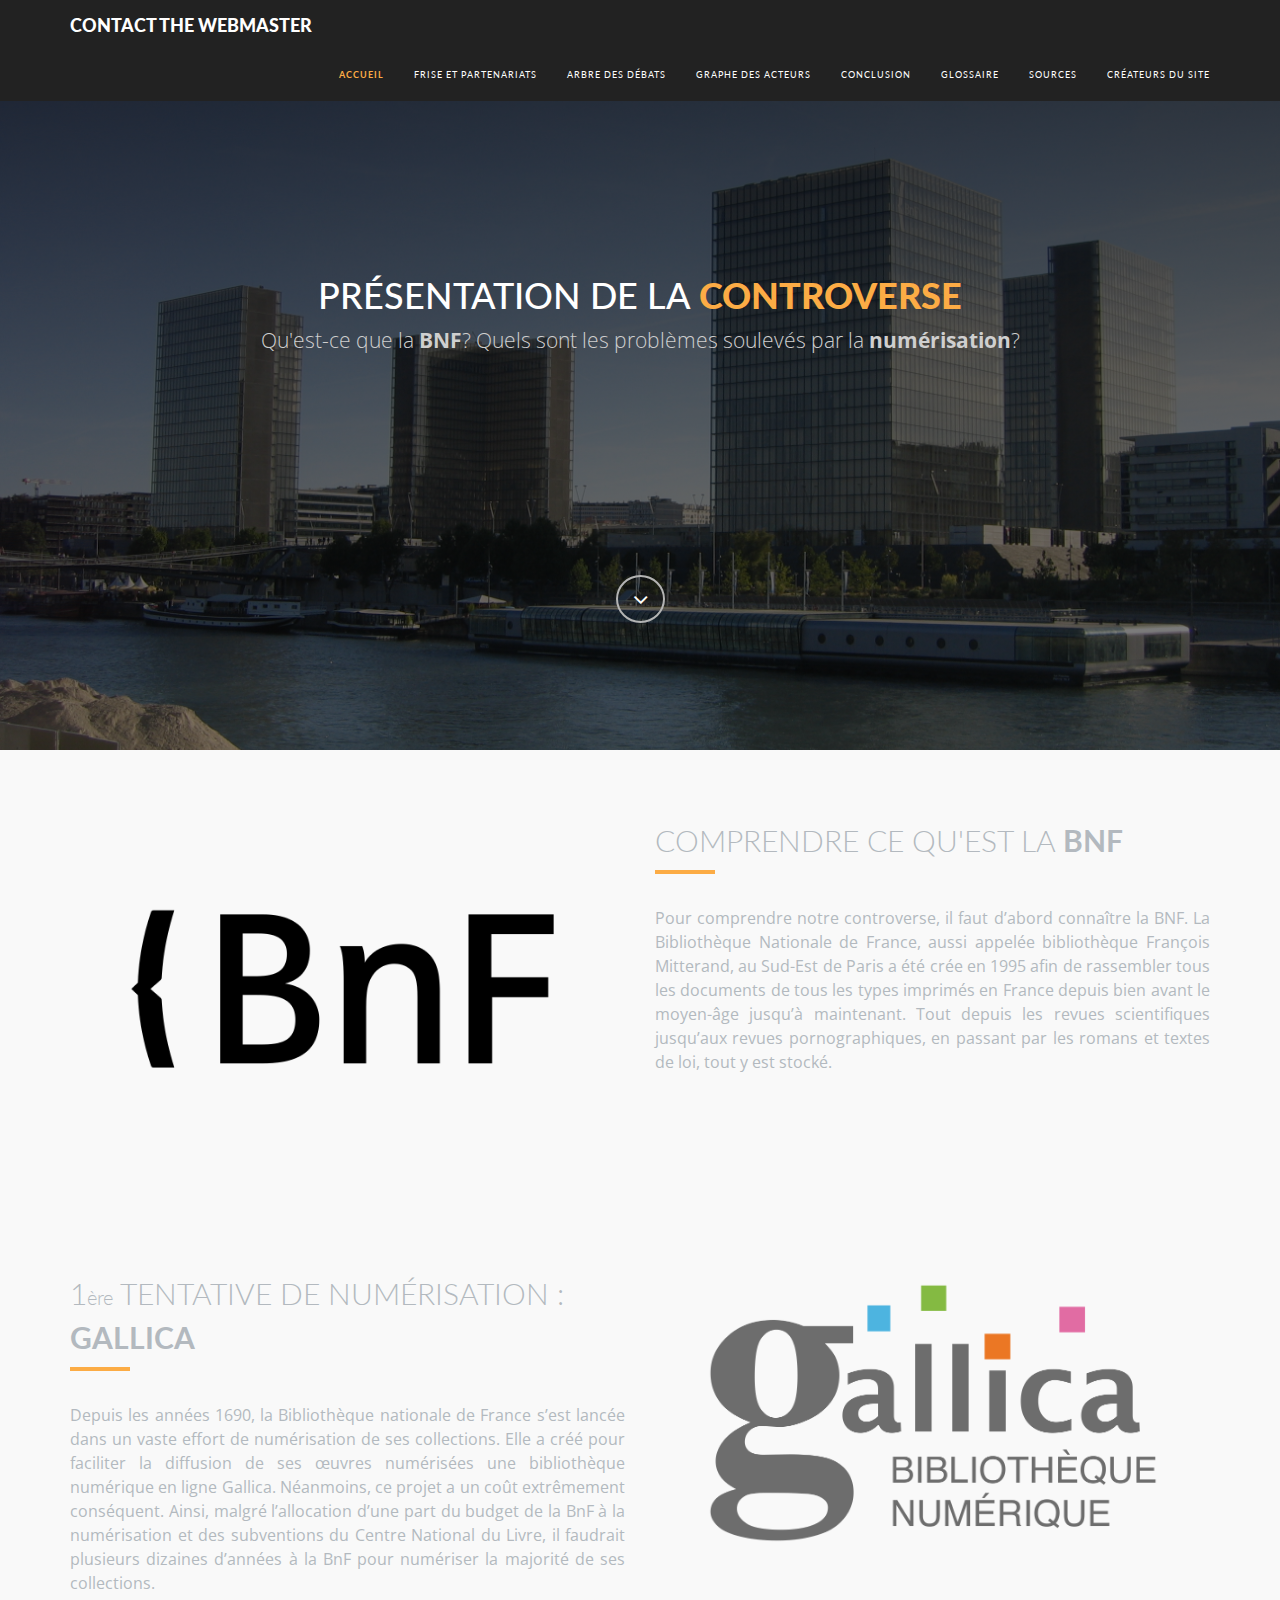
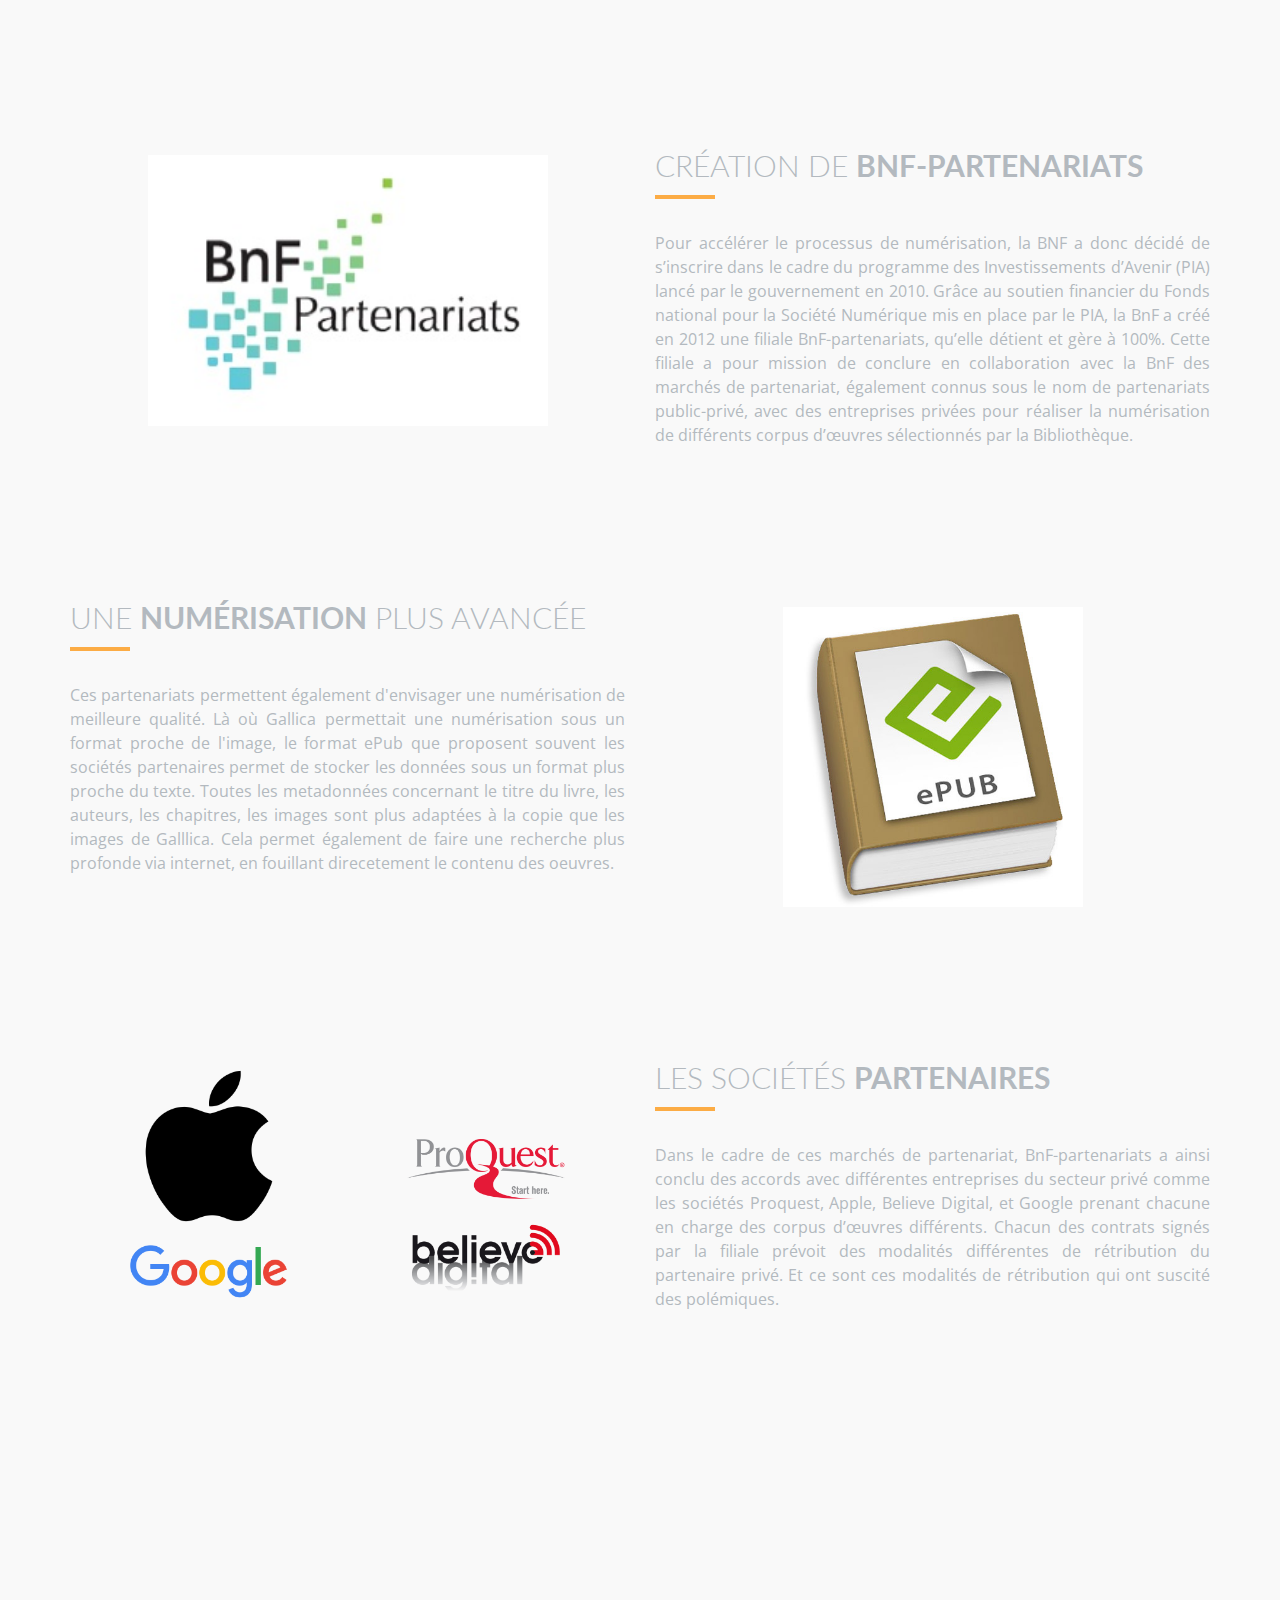
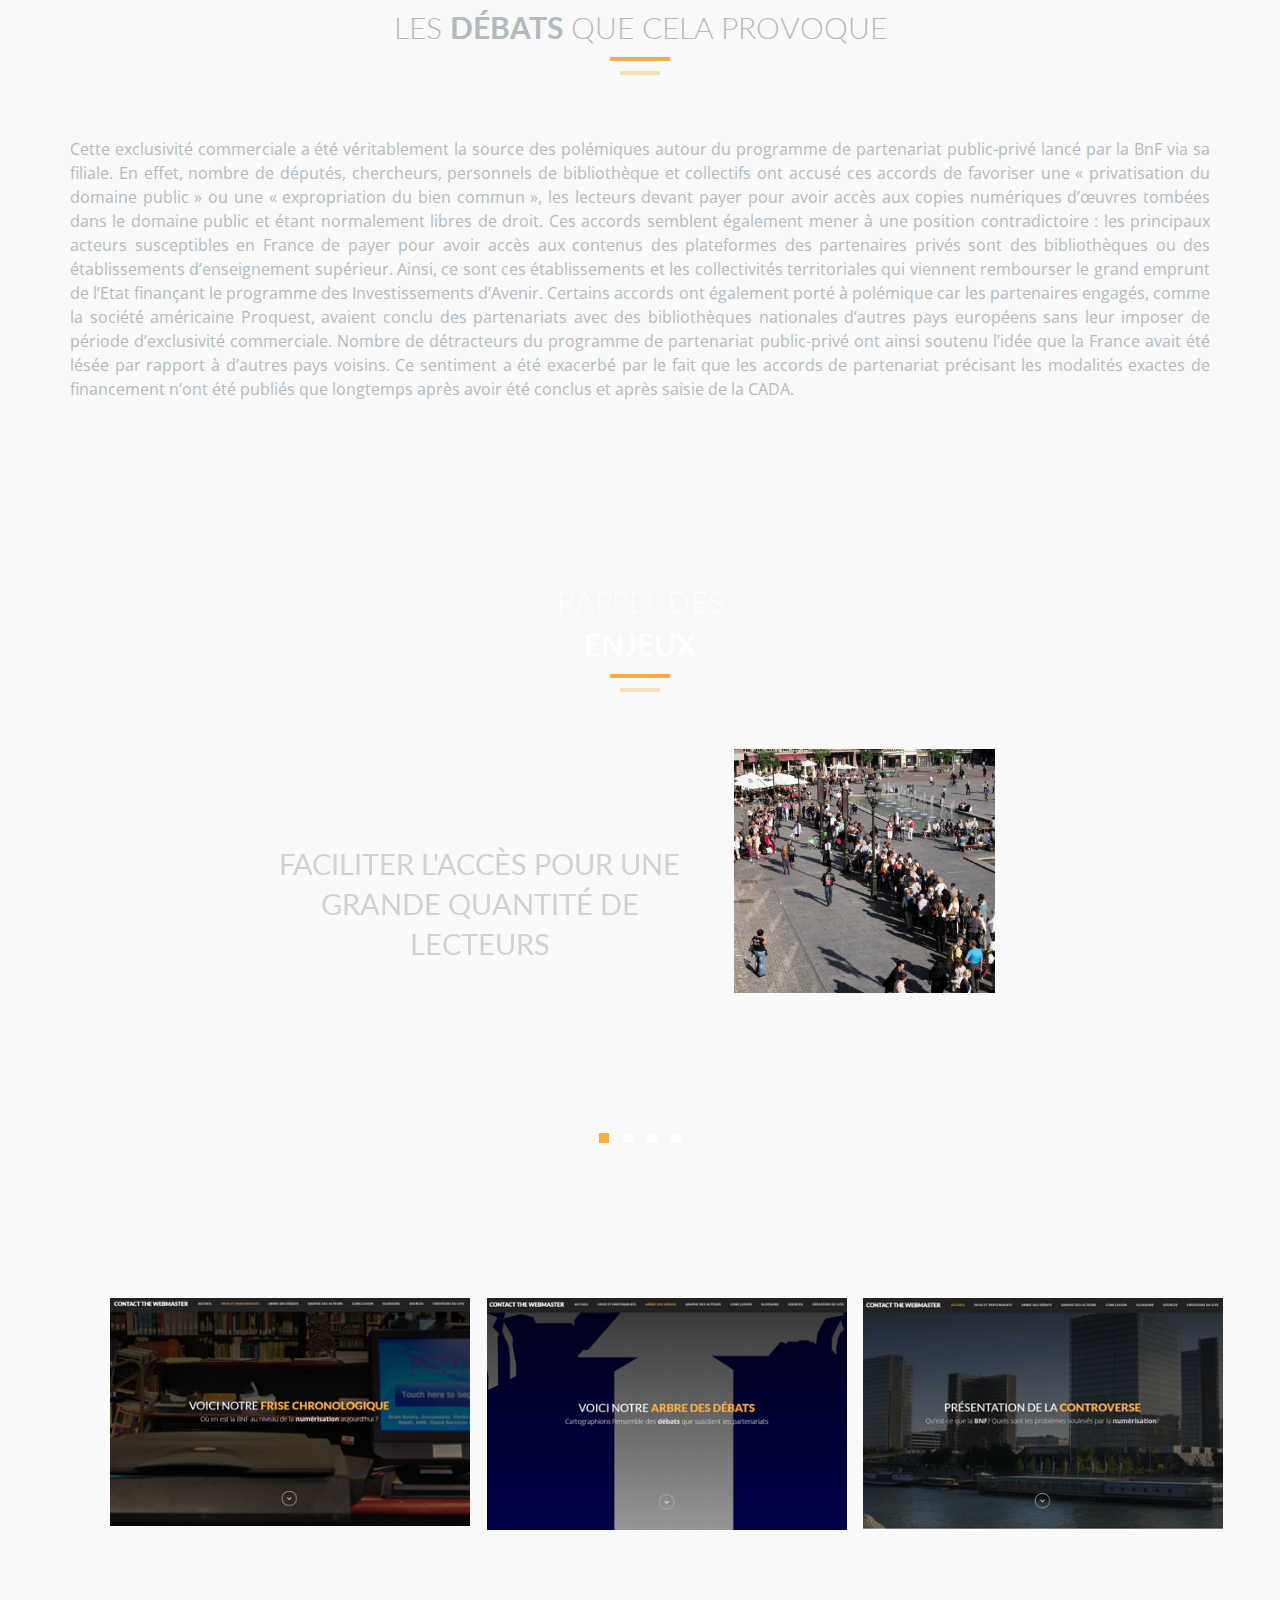
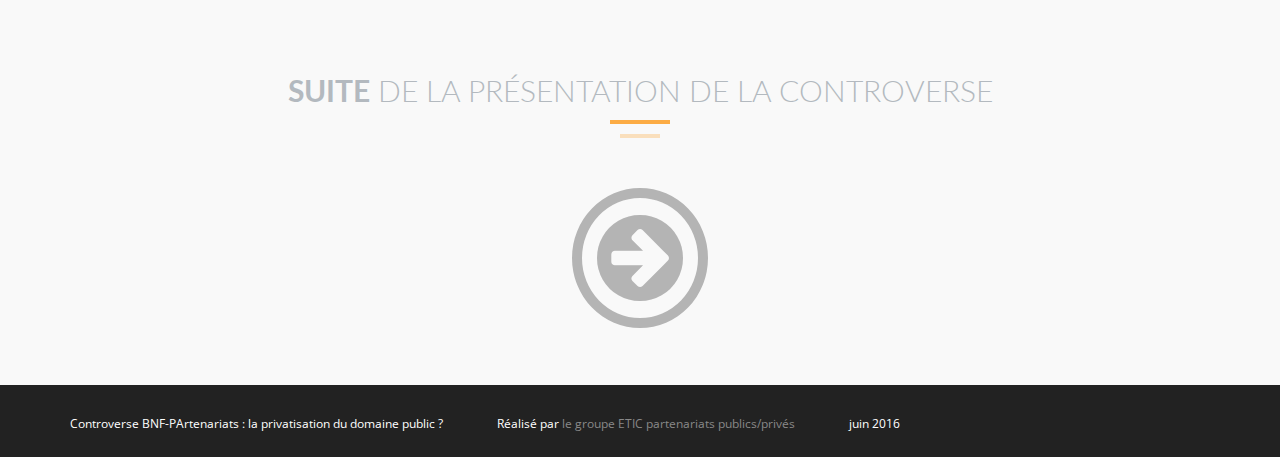
==== index.html @ a188ea19 "accueil -> index (liens pas à jours)" ====
<DOCTYPE html>
    <html lang="fr">

        <head title="Acceuil">
            <meta charset="utf-8">
            <title>Acceuil PPP BNF</title>
            <meta http-equiv="X-UA-Compatible" content="IE=edge">
            <meta name="viewport" content="width=device-width, initial-scale=1">
            <meta name="description" content="Page d'acceuil">
            <meta name="author" content="Benjamin LAZARD">

            <!-- Bootstrap core CSS -->
            <link href="bootstrap-3.3.6/dist/css/bootstrap.css" rel="stylesheet" type="text/css">
            <link rel="stylesheet" type="text/css" href="fonts/font-awesome/css/font-awesome.css">

            <!-- Slider
            ================================================== -->
            <link href="CSS_Files/owl.carousel.css" rel="stylesheet" media="screen">
            <link href="CSS_Files/owl.theme.css" rel="stylesheet" media="screen">

            <!-- IE10 viewport hack for Surface/desktop Windows 8 bug -->
            <link href="../../assets/css/ie10-viewport-bug-workaround.css" type="text/css" rel="stylesheet">

            <!-- Stylesheet
            ================================================== -->
            <link rel="stylesheet" type="text/css" href="CSS_Files/styles.css" title="Style_global" charset="utf-8">
            <link rel="stylesheet" type="text/css" href="CSS_Files/style2.css">
            <link rel="stylesheet" type="text/css" href="CSS_Files/responsive.css">

            <!-- Choix final de navigation en bas de la page
            ================================================== -->
            <link rel="stylesheet" type="text/css" href="CSS_Files/default.css" />
            <link rel="stylesheet" type="text/css" href="CSS_Files/component.css" />

            <link href='http://fonts.googleapis.com/css?family=Lato:100,300,400,700,900,100italic,300italic,400italic,700italic,900italic' rel='stylesheet' type='text/css'>
            <link href='http://fonts.googleapis.com/css?family=Open+Sans:300italic,400italic,600italic,700italic,800italic,700,300,600,800,400' rel='stylesheet' type='text/css'>
            <link rel="icon" href="favicon2.ico" type="image/x-icon">
            <script type="text/javascript" src="js/modernizr.custom.js"></script>
        </head>


        <body>
            <!-- Navigation Menu
            ==========================================-->
            <nav id="tf-menu" class="navbar navbar-default navbar-fixed-top">
              <div class="container">
                <!-- Brand and toggle get grouped for better mobile display -->
                <div class="navbar-header">
                  <button type="button" class="navbar-toggle collapsed" data-toggle="collapse" data-target="#bs-example-navbar-collapse-1">
                    <span class="sr-only">Toggle navigation</span>
                    <span class="icon-bar"></span>
                    <span class="icon-bar"></span>
                    <span class="icon-bar"></span>
                  </button>
                  <a class="navbar-brand" href="mailto:benjamin.lazard@telecom-paristech.fr?subject= Site Web BNF&body=C'est vraiment chouette ! Bravo !">
                      Contact the Webmaster
                  </a>
                </div>
                <!-- Collect the nav links, forms, and other content for toggling -->
                <div class="collapse navbar-collapse" id="bs-example-navbar-collapse-1">
                  <ul class="nav navbar-nav navbar-right">
                    <li><a href="#tf-acceuil" class="page-scroll">Accueil</a></li>
                    <li><a href="partenariats.html" class="page-scroll">Frise et Partenariats</a></li>
                    <li><a href="debats.html" class="page-scroll">Arbre des débats</a></li>
                    <li><a href="acteurs.html" class="page-scroll">Graphe des acteurs</a></li>
                    <li><a href="conclusion.html" class="page-scroll">Conclusion</a></li>
                    <li><a href="glossaire.html" class="page-scroll">Glossaire</a></li>
                    <li><a href="sources.html" class="page-scroll">Sources</a></li>
                    <li><a href="createurs.html" class="page-scroll">Créateurs du site</a></li>
                  </ul>
                </div><!-- /.navbar-collapse -->
              </div><!-- /.container-fluid -->
            </nav>

            <div id="tf-acceuil" class="text-center">
                <div class="overlay">
                    <div class="content">
                        <h1>Présentation de la <strong><span class="color">Controverse</span></strong></h1>
                        <p class="lead">Qu'est-ce que la <strong>BNF</strong>?   Quels sont les problèmes soulevés par la <strong>numérisation</strong>?</p>
                        <a href="#tf-about" class="fa fa-angle-down page-scroll"></a>
                    </div>
                </div>
            </div>

            <div id="tf-about">
                <div class="container">
                    <div class="row">
                        <div class="col-md-6">
                            <a href="http://www.bnf.fr/fr/acc/x.accueil.html"><img src="img/logoBNF.png" class="img-responsive" id="logoBNF"></a>
                        </div>
                        <div class="col-md-6">
                            <div class="about-text">
                                <div class="section-title">
                                    <h2>Comprendre ce qu'est la <strong>BNF</strong></h2>
                                    <hr>
                                    <div class="clearfix"></div>
                                </div>
                                <p class="intro">Pour comprendre notre controverse, il faut d’abord connaître la BNF. La Bibliothèque Nationale de France,
                                aussi appelée bibliothèque François Mitterand, au Sud-Est de Paris  a été crée en 1995 afin de rassembler
                                tous les documents de tous les types imprimés en France depuis bien avant le moyen-âge jusqu’à maintenant.
                                Tout depuis les revues scientifiques jusqu’aux revues pornographiques, en passant par les romans et textes
                                de loi, tout y est stocké.</p>
                            </div>
                        </div>
                    </div>
                </div>
            </div>

            <div id="tf-about">
                <div class="container">
                    <div class="row">
                        <div class="col-md-6">
                            <div class="about-text">
                                <div class="section-title">
                                    <h2>1<span id="sub1">ère</span> tentative de numérisation : <br><br> <strong>Gallica</strong></h2>
                                    <hr>
                                    <div class="clearfix"></div>
                                </div>
                                <p class="intro">Depuis les années 1690, la Bibliothèque nationale de France s’est lancée dans un vaste effort de numérisation de ses collections.
                                    Elle a créé pour faciliter la diffusion de ses œuvres numérisées une bibliothèque numérique en ligne Gallica. Néanmoins, ce
                                    projet a un coût extrêmement conséquent. Ainsi, malgré l’allocation d’une part du budget
                                    de la BnF à la numérisation et des subventions du Centre National du Livre, il faudrait
                                    plusieurs dizaines d’années à la BnF pour numériser la majorité de ses collections.</p>
                            </div>
                        </div>
                        <div class="col-md-6">
                            <a href="http://gallica.bnf.fr/"><img src="img/Gallica.png" class="img-responsive" id="Gallicaimg"></a>
                        </div>
                    </div>
                </div>
            </div>

            <div id="tf-about">
                <div class="container">
                    <div class="row">
                        <div class="col-md-6">
                            <a href="http://www.bnf.fr/fr/acces_dedies/bnf_partenariats/s.bnf_partenariats_qui.html?first_Art=non"><img src="img/BNF-P.jpg" class="img-responsive" id="BNFPimg"></a>
                        </div>
                        <div class="col-md-6">
                            <div class="about-text">
                                <div class="section-title">
                                    <h2>Création de <strong>BNF-Partenariats</strong></h2>
                                    <hr>
                                    <div class="clearfix"></div>
                                </div>
                                <p class="intro"> Pour accélérer le processus de numérisation, la BNF a donc décidé de s’inscrire dans le cadre du
                                programme des Investissements d’Avenir (PIA) lancé par le gouvernement en 2010. Grâce au soutien financier du
                                Fonds national pour la Société Numérique mis en place par le PIA, la BnF a créé en 2012 une filiale BnF-partenariats,
                                qu’elle détient et gère à 100%. Cette filiale a pour mission de conclure en collaboration avec la BnF des
                                marchés de partenariat, également connus sous le nom de partenariats public-privé, avec des entreprises privées
                                pour réaliser la numérisation de différents corpus d’œuvres sélectionnés par la Bibliothèque.
                                </p>
                            </div>
                        </div>
                    </div>
                </div>
            </div>

            <div id="tf-about">
                <div class="container">
                    <div class="row">
                        <div class="col-md-6">
                            <div class="about-text">
                                <div class="section-title">
                                    <h2>Une <strong>numérisation</strong> plus avancée</h2>
                                    <hr>
                                    <div class="clearfix"></div>
                                </div>
                                <p class="intro">Ces partenariats permettent également d'envisager une numérisation de meilleure
                                qualité. Là où Gallica permettait une numérisation sous un format proche de l'image, le format ePub
                                que proposent souvent les sociétés partenaires permet de stocker les données sous un format plus proche du
                                texte. Toutes les metadonnées concernant le titre du livre, les auteurs, les chapitres, les images
                                sont plus adaptées à la copie que les images de Galllica. Cela permet également de faire une recherche
                                plus profonde via internet, en fouillant direcetement le contenu des oeuvres.</p>
                            </div>
                        </div>
                        <div class="col-md-6">
                            <a href="https://fr.wikipedia.org/wiki/EPUB_(format)"><img src="img/epub.jpg" class="img-responsive" id="epubimg"></a>
                        </div>
                    </div>
                </div>
            </div>

            <div id="tf-about">
                <div class="container">
                    <div class="row">
                        <div class="col-md-6 container">
                            <div class="row partenaires">
                                <div class="col-md-6 service centerblock">
                                    <img src="img/apple.png" alt="Apple" class="fitin" />
                                    <img src="img/google.png" alt="Google" class="fitin"/>
                                </div>
                                <div class="col-md-6 service centerblock">
                                    <img src="img/proquest.png" alt="Google" class="fitin"/>
                                    <img src="img/believe-digital.png" alt="Google" class="fitin"/>
                                </div>
                            </div>
                        </div>
                        <div class="col-md-6">
                            <div class="about-text">
                                <div class="section-title">
                                    <h2>Les sociétés <strong>partenaires</strong></h2>
                                    <hr>
                                    <div class="clearfix"></div>
                                </div>
                                <p class="intro"> Dans le cadre de ces marchés de partenariat, BnF-partenariats a ainsi conclu des
                                accords avec différentes entreprises du secteur privé comme les sociétés Proquest, Apple, Believe Digital, et Google
                                prenant chacune en charge des corpus d’œuvres différents. Chacun des contrats signés par
                                la filiale prévoit des modalités différentes de rétribution du partenaire privé. Et ce sont ces
                                modalités de rétribution qui ont suscité des polémiques.
                                </p>
                            </div>
                        </div>
                    </div>
                </div>
            </div>

            <div id="tf-services" class="text-center">
                <div class="container">
                                <div class="section-title center">
                                    <h2> Les <strong>débats</strong> que cela provoque</h2>
                                    <div class="line">
                                        <hr>
                                    </div>
                                    <div class="clearfix"></div>
                                </div>
                                <p class="intro">Cette exclusivité commerciale a été véritablement la source des polémiques autour
                                du programme de partenariat public-privé lancé par la BnF via sa filiale. En effet, nombre de
                                députés, chercheurs, personnels de bibliothèque et collectifs ont accusé ces accords de
                                favoriser une « privatisation du domaine public » ou une « expropriation du bien commun »,
                                les lecteurs devant payer pour avoir accès aux copies numériques d’œuvres tombées dans le
                                domaine public et étant normalement libres de droit. Ces accords semblent également
                                mener à une position contradictoire : les principaux acteurs susceptibles en France de payer
                                pour avoir accès aux contenus des plateformes des partenaires privés sont des bibliothèques
                                ou des établissements d’enseignement supérieur. Ainsi, ce sont ces établissements et les
                                collectivités territoriales qui viennent rembourser le grand emprunt de l’Etat finançant le
                                programme des Investissements d’Avenir. Certains accords ont également porté à
                                polémique car les partenaires engagés, comme la société américaine Proquest, avaient
                                conclu des partenariats avec des bibliothèques nationales d’autres pays européens sans leur
                                imposer de période d’exclusivité commerciale. Nombre de détracteurs du programme de
                                partenariat public-privé ont ainsi soutenu l’idée que la France avait été lésée par rapport à
                                d’autres pays voisins. Ce sentiment a été exacerbé par le fait que les accords de partenariat
                                précisant les modalités exactes de financement n’ont été publiés que longtemps après avoir
                                été conclus et après saisie de la CADA.</p>
                </div>
            </div>


            <!-- Enjeux
            ==========================================-->
            <div id="tf-testimonials" class="text-center">
                <div class="overlay">
                    <div class="container">
                        <div class="section-title center">
                            <h2>Rappel des  </h2>
                            <br>
                            <h2> <strong>enjeux</strong> </h2>
                            <div class="line">
                                <hr>
                            </div>
                        </div>
                        <div class="row">
                            <div class="col-md-8 col-md-offset-2">
                                <div id="testimonial" class="owl-carousel owl-theme">
                                    <div class="item">
                                        <div class="row">
                                            <div class="col-lg-7 centerblock"><h5>Faciliter l'accès pour une grande quantité de lecteurs</h5></div>
                                            <div class="col-lg-5 centerblock"><img src="img/filedattente.jpg" alt="image manquante : file d'attente"/></div>
                                        </div>
                                    </div>
                                    <div class="item">
                                        <div class="row">
                                            <div class="col-lg-7 centerblock"><h5>Faciliter la recherche dans le corpus de la bibliothèque</h5></div>
                                            <div class="col-lg-5 centerblock"><img src="img/recherche.jpg" alt="image manquante : recherche"/></div>
                                        </div>
                                    </div>
                                    <div class="item">
                                        <div class="row">
                                            <div class="col-lg-7 centerblock"><h5>Faciliter la reproduction</h5></div>
                                            <div class="col-lg-5 centerblock"><img src="img/reproduction.jpg" alt="image manquante : reproduction"/></div>
                                        </div>
                                    </div>
                                    <div class="item">
                                        <div class="row">
                                            <div class="col-lg-7 centerblock"><h5>Diminuer le coût de la numérisation</h5></div>
                                            <div class="col-lg-5 centerblock">
                                                <div class="row">
                                                    <div class="col-lg-12 cout"><span class="fa fa-book" style="font-size:100px;"></span><span class="fa fa-print" style="font-size:100px;"></span></div>
                                                    <div class="col-lg-12 cout"><p style="font-size:100px;">=</p></div>
                                                    <div class="col-lg-12 cout"><span class="fa fa-euro" style="font-size:80px;"></span><span class="fa fa-euro" style="font-size:80px;"></span><span class="fa fa-euro" style="font-size:80px;"></span></div>
                                                </div>
                                            </div>
                                        </div>
                                    </div>
                                </div>
                            </div>
                        </div>
                    </div>
                </div>
            </div>

            <div class="container demo-3">
			<ul class="grid cs-style-6">
                <div class="row">
                    <div class="col-lg-4 col-md-4">
                        <li>
                            <figure>
                                <img src="img/frise2.png" alt="img03">
                                <figcaption>
                                    <h3>Frise chronologique</h3>
                                    <span class="salut">Remettons de l'ordre dans nos idées</span>
                                    <a href="partenariats.html">j'y vais</a>
                                </figcaption>
                            </figure>
                        </li>
                    </div>
                    <div class="col-lg-4 col-md-4">
                        <li>
                            <figure>
                                <img src="img/debats2.png" alt="img04">
                                <figcaption>
                                    <h3>Arbre des débats</h3>
                                    <span class="salut">Recensons l'ensemble des controverses</span>
                                    <a href="debats.html">j'y vais</a>
                                </figcaption>
                            </figure>
                        </li>
                    </div>
                    <div class="col-lg-4 col-md-4">
                        <li>
                            <figure>
                                <img src="img/accueil2.png" alt="img01">
                                <figcaption>
                                    <h3>Carte des acteurs</h3>
                                    <span class="salut">Distinguons les différents acteurs et leurs relations</span>
                                    <a href="acteurs">j'y vais</a>
                                </figcaption>
                            </figure>
                        </li>
                    </div>

                </div>
			</ul>
		</div>

            <div class="container text-center">
                <div class="section-title center">
                    <h2><strong>Suite</strong> de la présentation de la controverse</h2>
                    <div class="line">
                        <hr>
                    </div>
                    <div class="clearfix"></div>
                </div>
                <a href="partenariats.html" class="fa fa-arrow-circle-right"></a>
            </div>

            <nav id="footer">
                <div class="container">
                    <div class="pull-left fnav">
                        <p>Controverse BNF-PArtenariats : la privatisation du domaine public ?
                            &nbsp;&nbsp;&nbsp;&nbsp;&nbsp;&nbsp;&nbsp;&nbsp;&nbsp;&nbsp;&nbsp;&nbsp;&nbsp;&nbsp;&nbsp;&nbsp; Réalisé par <a href="createurs.html">le groupe ETIC partenariats publics/privés</a>
                            &nbsp;&nbsp;&nbsp;&nbsp;&nbsp;&nbsp;&nbsp;&nbsp;&nbsp;&nbsp;&nbsp;&nbsp;&nbsp;&nbsp;&nbsp;&nbsp; juin 2016</p>
                    </div>
                </div>
            </nav>

            <!-- jQuery (necessary for Bootstrap's JavaScript plugins) -->
            <script src="https://ajax.googleapis.com/ajax/libs/jquery/1.11.1/jquery.min.js"></script>
            <script type="text/javascript" src="js/jquery.1.11.1.js"></script>
            <!-- Include all compiled plugins (below), or include individual files as needed -->
            <script type="text/javascript" src="js/bootstrap.js"></script>
            <script type="text/javascript" src="js/SmoothScroll.js"></script>
            <script type="text/javascript" src="js/jquery.isotope.js"></script>

            <script src="js/owl.carousel.js"></script>

            <!-- Javascripts
            ================================================== -->
            <script type="text/javascript" src="js/main.js"></script>
            <script src="js/toucheffects.js"></script>
        </body>

    </html>
---- CSS_Files/styles.css ----
.GrosTitre{
    /*color: #eeeeee;*/
    color: #5E4B00;
    font-family: "Verdana",cursive;
    font-size: 40;
}

#Themes{
    list-style-type: none;
    background: green;
}

#Themes li{
    display:block;
    float: left;
    padding-left: 30px;
    border-color:#DCDCDC #696969 #696969 #DCDCDC;
}

/*Au survol de la souris*/
#Themes li:hover {
    background-color:#D3D3D3;
    border-color:#696969 #DCDCDC #DCDCDC #696969;
 }


h1{
    color: #ffffff;
}

body {
  padding-bottom: 40px;
  color: #5a5a5a;
}


/* CUSTOMIZE THE NAVBAR
-------------------------------------------------- */

/* Special class on .container surrounding .navbar, used for positioning it into place. */
.navbar-wrapper {
  position: absolute;
  top: 0;
  right: 0;
  left: 0;
  z-index: 20;

}

/* Flip around the padding for proper display in narrow viewports */
.navbar-wrapper > .container {
  padding-right: 0;
  padding-left: 0;
}
.navbar-wrapper .navbar {
  padding-right: 15px;
  padding-left: 15px;
}
.navbar-wrapper .navbar .container {
  width: auto;
  background-color: #002987
}

@media (min-width: 768px) {
  /* Navbar positioning foo */
  .navbar-wrapper {
    margin-top: 5px;
  }
  .navbar-wrapper .container {
    padding-right: 15px;
    padding-left: 15px;
  }
  .navbar-wrapper .navbar {
    padding-right: 0;
    padding-left: 0;
  }

  /* The navbar becomes detached from the top, so we round the corners */
  .navbar-wrapper .navbar {
    border-radius: 10px;
  }

  /* Bump up size of carousel content */
  .carousel-caption p {
    margin-bottom: 20px;
    font-size: 21px;
    line-height: 1.4;
  }

  .featurette-heading {
    font-size: 50px;
  }
}

/*Customize the Timeline*/
/*Id timeline pour le titre de la timeline*/
#timeline{
    margin-top: 0px;
    color: #aaaaaa;
}

/*ici c'est la classe timeline qui est référencée*/
.timeline {
    list-style: none;
    padding: 20px 0 20px;
    position: relative;
}
.timeline:before {
    top: 0;
    bottom: 0;
    position: absolute;
    content: " ";
    width: 3px;
    background-color: #eeeeee;
    left: 50%;
    margin-left: -1.5px;
}

    .timeline > li {
        margin-bottom: 20px;
        position: relative;
    }

        .timeline > li:before,
        .timeline > li:after {
            content: " ";
            display: table;
        }

        .timeline > li:after {
            clear: both;
        }

        .timeline > li:before,
        .timeline > li:after {
            content: " ";
            display: table;
        }

        .timeline > li:after {
            clear: both;
        }

        .timeline > li > .timeline-panel {
            width: 46%;
            float: left;
            border: 1px solid #d4d4d4;
            border-radius: 2px;
            padding: 20px;
            position: relative;
            -webkit-box-shadow: 0 1px 6px rgba(0, 0, 0, 0.175);
            box-shadow: 0 1px 6px rgba(0, 0, 0, 0.175);
        }

            .timeline > li > .timeline-panel:before {
                position: absolute;
                top: 26px;
                right: -15px;
                display: inline-block;
                border-top: 15px solid transparent;
                border-left: 15px solid #ccc;
                border-right: 0 solid #ccc;
                border-bottom: 15px solid transparent;
                content: " ";
            }

            .timeline > li > .timeline-panel:after {
                position: absolute;
                top: 27px;
                right: -14px;
                display: inline-block;
                border-top: 14px solid transparent;
                border-left: 14px solid #fff;
                border-right: 0 solid #fff;
                border-bottom: 14px solid transparent;
                content: " ";
            }

        .timeline > li > .timeline-badge {
            color: #fff;
            width: 50px;
            height: 50px;
            line-height: 50px;
            font-size: 1.4em;
            text-align: center;
            position: absolute;
            top: 16px;
            left: 50%;
            margin-left: -25px;
            background-color: #999999;
            z-index: 100;
            border-top-right-radius: 50%;
            border-top-left-radius: 50%;
            border-bottom-right-radius: 50%;
            border-bottom-left-radius: 50%;
        }

.glyphicon2 {
    text-align: center;
    position: relative;
    margin-top: 3px;
    width: 50px;
    font-size: 38px;
}

        .timeline > li.timeline-inverted > .timeline-panel {
            float: right;
        }

            .timeline > li.timeline-inverted > .timeline-panel:before {
                border-left-width: 0;
                border-right-width: 15px;
                left: -15px;
                right: auto;
            }

            .timeline > li.timeline-inverted > .timeline-panel:after {
                border-left-width: 0;
                border-right-width: 14px;
                left: -14px;
                right: auto;
            }

.timeline-badge.primary {
    background-color: #2e6da4 !important;
}

.timeline-badge.success {
    background-color: #3f903f !important;
}

.timeline-badge.warning {
    background-color: #f0ad4e !important;
}

.timeline-badge.danger {
    background-color: #d9534f !important;
}

.timeline-badge.info {
    background-color: #5bc0de !important;
}

.timeline-title {
    margin-top: 0;
    color: inherit;
}

.timeline-body > p,
.timeline-body > ul {
    margin-bottom: 0;
}

    .timeline-body > p + p {
        margin-top: 5px;
    }

@media (max-width: 767px) {
    ul.timeline:before {
        left: 40px;
    }

    ul.timeline > li > .timeline-panel {
        width: calc(100% - 90px);
        width: -moz-calc(100% - 90px);
        width: -webkit-calc(100% - 90px);
    }

    ul.timeline > li > .timeline-badge {
        left: 15px;
        margin-left: 0;
        margin-top: 15px;
        top: 16px;
    }

    ul.timeline > li > .timeline-panel {
        float: right;
    }

        ul.timeline > li > .timeline-panel:before {
            border-left-width: 0;
            border-right-width: 15px;
            left: -15px;
            right: auto;
        }

        ul.timeline > li > .timeline-panel:after {
            border-left-width: 0;
            border-right-width: 14px;
            left: -14px;
            right: auto;
        }
}
---- CSS_Files/style2.css ----
@import url(http://fonts.googleapis.com/css?family=Lato:100,300,400,700,900,100italic,300italic,400italic,700italic,900italic);
@import url(http://fonts.googleapis.com/css?family=Open+Sans:300italic,400italic,600italic,700italic,800italic,700,300,600,800,400);

body, html{
	font-family: 'Lato', sans-serif;
	text-rendering: optimizeLegibility !important;
	-webkit-font-smoothing: antialiased !important;
	color: #5a5a5a;
}

h1{
	text-transform: uppercase;
}
h1 strong{
	font-weight: 900;
}
h2{
	text-transform: uppercase;
	line-height: 20px;
	margin:  0;
}
h3{
font-size: 18px;
font-weight: 900;
}
h4{
	text-transform: uppercase;
}
h5{
	text-transform: uppercase;
	font-weight: 700;
	line-height: 20px;
}
p{
	font-family: 'Open Sans', sans-serif;
}
p.intro{
	font-size: 16px;
	margin: 12px 0 0;
	line-height: 24px;
	font-family: 'Open Sans', sans-serif;
	text-align: justify;
}

.debate p{
	padding: 2.5%;
	font-size: 12;
	font-weight: 500;
	line-height: 150%;
}

.debate div{
	max-height: 100%;
}

a{ color: #FCAC45;}
a:hover,
a:focus{
	text-decoration: none;
	color: #FCAC45;
}

.section-title hr{
	border-color: #fcac45;
	border-width: 4px;
	width: 60px;
	float: left;
	clear: both;
}
.clearfix:after {
     visibility: hidden;
     display: block;
     font-size: 0;
     content: " ";
     clear: both;
     height: 0;
     }
.clearfix { display: inline-block; }
* html .clearfix { height: 1%; }
.clearfix { display: block; }
ul, ol{
	padding: 0;
	webkit-padding: 0;
	moz-padding: 0;
}
/* Navigation */
#tf-menu {
	padding: 20px;
	transition: all 0.8s;
	/*les 2 lignes ci-dessous ne devraient pas être là !!!*/
	background-color: #222222 !important;
	padding: 0 !important;
}
#tf-menu.navbar-default {
	background-color: rgba(248, 248, 248, 0);
	border-color: rgba(231, 231, 231, 0);
}
#tf-menu a.navbar-brand {
text-transform: uppercase;
font-size: 18px;
color: #fff;
font-weight: 900;
}

#tf-menu.navbar-default .navbar-nav > li > a {
	text-transform: uppercase;
	color: #FFF;
	font-size: 9px;
	letter-spacing: 1px;
}
.on {
	background-color: #222222 !important;
	padding: 0 !important;
}
.navbar-default .navbar-nav > .active > a,
.navbar-default .navbar-nav > .active > a:hover,
.navbar-default .navbar-nav > .active > a:focus {
	color: #FCAC45 !important;
	background-color: transparent;
	font-weight: 700;
}

.navbar-toggle {
	border-radius: 0;
	}
.navbar-default .navbar-toggle:hover,
.navbar-default .navbar-toggle:focus {
	background-color: #FCAC45;
	border-color: #FCAC45;
	}
.navbar-default .navbar-toggle:hover>.icon-bar {
	background-color: #FFF;
	}
/* Home Style */
#tf-home{
	background: url(../img/scanner.jpg);
	background-size: cover;
	background-position: center;
	background-attachment: fixed;
	background-repeat: no-repeat;
	color: #cfcfcf;
}
#tf-home.debats {
	background: url(../debate.png);
	background-size: cover;
	background-position: center;
	background-attachment: fixed;
	background-repeat: no-repeat;
	color: #cfcfcf;
}

#tf-home.acteurs{
	background: url(../livres.jpg);
	background-size: cover;
	background-position: center;
	background-attachment: fixed;
	background-repeat: no-repeat;
	color: #cfcfcf;
}

#tf-acceuil{
	background: url(../img/BNF1.jpg);
	background-size: cover;
	background-position: center;
	background-attachment: fixed;
	background-repeat: no-repeat;
	color: #cfcfcf;
}

#tf-home .overlay{
	background: -moz-linear-gradient(top,  rgba(0,0,0,0.8) 0%, rgba(0,0,0,0.73) 17%, rgba(0,0,0,0.66) 35%, rgba(0,0,0,0.55) 62%, rgba(0,0,0,0.4) 100%); /* FF3.6+ */
	background: -webkit-gradient(linear, left top, left bottom, color-stop(0%,rgba(0,0,0,0.8)), color-stop(17%,rgba(0,0,0,0.73)), color-stop(35%,rgba(0,0,0,0.66)), color-stop(62%,rgba(0,0,0,0.55)), color-stop(100%,rgba(0,0,0,0.4))); /* Chrome,Safari4+ */
	background: -webkit-linear-gradient(top,  rgba(0,0,0,0.8) 0%,rgba(0,0,0,0.73) 17%,rgba(0,0,0,0.66) 35%,rgba(0,0,0,0.55) 62%,rgba(0,0,0,0.4) 100%); /* Chrome10+,Safari5.1+ */
	background: -o-linear-gradient(top,  rgba(0,0,0,0.8) 0%,rgba(0,0,0,0.73) 17%,rgba(0,0,0,0.66) 35%,rgba(0,0,0,0.55) 62%,rgba(0,0,0,0.4) 100%); /* Opera 11.10+ */
	background: -ms-linear-gradient(top,  rgba(0,0,0,0.8) 0%,rgba(0,0,0,0.73) 17%,rgba(0,0,0,0.66) 35%,rgba(0,0,0,0.55) 62%,rgba(0,0,0,0.4) 100%); /* IE10+ */
	background: linear-gradient(to bottom,  rgba(0,0,0,0.8) 0%,rgba(0,0,0,0.73) 17%,rgba(0,0,0,0.66) 35%,rgba(0,0,0,0.55) 62%,rgba(0,0,0,0.4) 100%); /* W3C */
	filter: progid:DXImageTransform.Microsoft.gradient( startColorstr='#cc000000', endColorstr='#66000000',GradientType=0 ); /* IE6-9 */
	height: 750px;
	background-attachment: fixed;
}
#tf-acceuil .overlay{
	background: -moz-linear-gradient(top,  rgba(0,0,0,0.8) 0%, rgba(0,0,0,0.73) 17%, rgba(0,0,0,0.66) 35%, rgba(0,0,0,0.55) 62%, rgba(0,0,0,0.4) 100%); /* FF3.6+ */
	background: -webkit-gradient(linear, left top, left bottom, color-stop(0%,rgba(0,0,0,0.8)), color-stop(17%,rgba(0,0,0,0.73)), color-stop(35%,rgba(0,0,0,0.66)), color-stop(62%,rgba(0,0,0,0.55)), color-stop(100%,rgba(0,0,0,0.4))); /* Chrome,Safari4+ */
	background: -webkit-linear-gradient(top,  rgba(0,0,0,0.8) 0%,rgba(0,0,0,0.73) 17%,rgba(0,0,0,0.66) 35%,rgba(0,0,0,0.55) 62%,rgba(0,0,0,0.4) 100%); /* Chrome10+,Safari5.1+ */
	background: -o-linear-gradient(top,  rgba(0,0,0,0.8) 0%,rgba(0,0,0,0.73) 17%,rgba(0,0,0,0.66) 35%,rgba(0,0,0,0.55) 62%,rgba(0,0,0,0.4) 100%); /* Opera 11.10+ */
	background: -ms-linear-gradient(top,  rgba(0,0,0,0.8) 0%,rgba(0,0,0,0.73) 17%,rgba(0,0,0,0.66) 35%,rgba(0,0,0,0.55) 62%,rgba(0,0,0,0.4) 100%); /* IE10+ */
	background: linear-gradient(to bottom,  rgba(0,0,0,0.8) 0%,rgba(0,0,0,0.73) 17%,rgba(0,0,0,0.66) 35%,rgba(0,0,0,0.55) 62%,rgba(0,0,0,0.4) 100%); /* W3C */
	filter: progid:DXImageTransform.Microsoft.gradient( startColorstr='#cc000000', endColorstr='#66000000',GradientType=0 ); /* IE6-9 */
	height: 750px;
	background-attachment: fixed;
}
#tf-home p.lead{
	color: #e3e3e3;
}

.content{
	position: relative;
	padding: 20% 0 0;
}

.color{
	color: #fcac45;
}

a.fa.fa-angle-down {
	padding: 10px 15px;
	color: #fff;
	border: 2px solid #b4b4b4;
	border-radius: 50%;
	font-size: 24px;
	margin-top: 200px;
	transition: all 0.5s;
}
a.fa.fa-angle-down:hover{
	background: #fcac45;
	color: #ffffff;
	border: 2px solid #fcac45;
}

a.fa.fa-arrow-circle-right{
	padding: 10px 15px;
	color: #b4b4b4;
	border: 10px solid #b4b4b4;
	border-radius: 50%;
	font-size: 100px;
	margin-bottom: 5%;
	transition: all 0.5s;
}
a.fa.fa-arrow-circle-right:hover{
	background: #fcac45;
	color: #ffffff;
	border: 10px solid #fcac45;
}
/* About Section */
#tf-about{
	padding: 80px 0;
}
ul.about-list{ margin: 30px 0 0 ;}
ul.about-list li{
	display: block;
	font-size: 16px;
	line-height: 30px;
	font-family: 'Open Sans', sans-serif;
}
ul.about-list li span{
	margin-right: 10px;
}

#sub1{
	text-transform: lowercase;
	font-size: 20px
}
#BNFPimg{
	width: 400px;
	margin: auto;
}
#logoBNF{
	width: 600px;
	margin: auto;
	display: inline-table;
	align-items: center;
	float: none;
}
#Gallicaimg{
	width: 450px;
	margin: auto;
}
#epubimg{
	width: 300px;
	margin: auto;
}

.fitin{
	margin: auto;
	width: 80%;
	padding: 20px;
	display: table-cell;
	padding-top: 0px;
}

.partenaires{
	align-items: baseline;
	height: 40%;
	margin: auto;
}

.centerblock{
	display: table-cell;
    float: none;
	margin: auto;
}
/* Team Section */
#tf-team{
	background: url(../img/03.jpg);
	background-size: cover;
	background-position: center;
	background-attachment: fixed;
	background-repeat: no-repeat;
	color: #ffffff;
}
#tf-team .overlay{
	background: -moz-linear-gradient(top,  rgba(0,0,0,0.8) 0%, rgba(0,0,0,0.73) 17%, rgba(0,0,0,0.66) 35%, rgba(0,0,0,0.55) 62%, rgba(0,0,0,0.4) 100%); /* FF3.6+ */
	background: -webkit-gradient(linear, left top, left bottom, color-stop(0%,rgba(0,0,0,0.8)), color-stop(17%,rgba(0,0,0,0.73)), color-stop(35%,rgba(0,0,0,0.66)), color-stop(62%,rgba(0,0,0,0.55)), color-stop(100%,rgba(0,0,0,0.4))); /* Chrome,Safari4+ */
	background: -webkit-linear-gradient(top,  rgba(0,0,0,0.8) 0%,rgba(0,0,0,0.73) 17%,rgba(0,0,0,0.66) 35%,rgba(0,0,0,0.55) 62%,rgba(0,0,0,0.4) 100%); /* Chrome10+,Safari5.1+ */
	background: -o-linear-gradient(top,  rgba(0,0,0,0.8) 0%,rgba(0,0,0,0.73) 17%,rgba(0,0,0,0.66) 35%,rgba(0,0,0,0.55) 62%,rgba(0,0,0,0.4) 100%); /* Opera 11.10+ */
	background: -ms-linear-gradient(top,  rgba(0,0,0,0.8) 0%,rgba(0,0,0,0.73) 17%,rgba(0,0,0,0.66) 35%,rgba(0,0,0,0.55) 62%,rgba(0,0,0,0.4) 100%); /* IE10+ */
	background: linear-gradient(to bottom,  rgba(0,0,0,0.8) 0%,rgba(0,0,0,0.73) 17%,rgba(0,0,0,0.66) 35%,rgba(0,0,0,0.55) 62%,rgba(0,0,0,0.4) 100%); /* W3C */
	filter: progid:DXImageTransform.Microsoft.gradient( startColorstr='#cc000000', endColorstr='#66000000',GradientType=0 ); /* IE6-9 */
	height: auto;
	background-attachment: fixed;
	padding: 80px 0;
}
.section-title.center{
	padding: 30px 0;
}
.section-title h2,
.section-title.center h2{
	font-weight: 300;
}

.debate h2{
	font-weight:50;
	font-size: 150%;
	line-height: 100%;
	word-wrap: break-word;
}

.debate h4{
	font-weight:50;
	font-size: 200%;
	line-height: 100%;
	word-wrap: break-word;
}

.mycontainer{
	position: relative;
}

.nicomede1 {
	/*max-height: 70vh;//devrait fonctionner pour le contenu de la div aussi, ce qui n'est pas le cas*/
	/*ne pas toucher : il en faut au moins 1 qui prenne de l'espace en hauteur sur la page*/
}

/*test
.nicomede1:hover ~.nicomede2{
	display: block;
}
*/

.nicomede2{
	background-color: #ffffff;
	position: absolute;
	top: 0;
	left: 0;
	display: none;
}

.nicomede3{
	background-color: #ffffff;
	position: absolute;
	top: 0;
	left: 0;
	display: none;
}

.section-title.center .line{
	border-top: 4px solid #fcac45;
	height: 10px;
	width: 60px;
	text-align: center;
	margin: 0 auto;
	margin-top: 20px;
}

.section-title.center hr {
	border-top: 4px solid rgba(252, 172, 69, 0.34);
	width: 40px;
	text-align: center;
	margin-top: 10px;
	position: relative;
	left: 17%;
}
#team{ margin: 0 auto}
#team .item{
    padding: 0;
    margin: 15px;
    color: #FFF;
    text-align: center;
}

img.img-circle.team-img {
	width: 120px;
	height: 120px;
	border: 4px solid transparent;
	transition: all 0.5s;
}
#tf-team .item .thumbnail:hover>img.img-circle.team-img{
	border: 4px solid #FCAC45;
}
#tf-team .thumbnail {
	background: transparent;
	border: 0;
}

#tf-team .thumbnail .caption {
	padding: 9px;
	color: #F2F2F2;
}

.owl-theme .owl-controls .owl-page span {
	display: block;
	width: 10px;
	height: 10px;
	margin: 5px 7px;
	filter: Alpha(Opacity=1);
	opacity: 1;
	-webkit-border-radius: 0;
	-moz-border-radius: 20px;
	border-radius: 0;
	background: #FFFFFF;
	transition: all 0.5s;
}

.owl-theme .owl-controls .owl-page.active span,
.owl-theme .owl-controls.clickable .owl-page:hover span {
	filter: Alpha(Opacity=100);
	opacity: 1;
	background: #FCAC45;
}
.owl-theme .owl-controls .owl-page.active span{
	background: #FCAC45;
}

/* Services Section */
#tf-services{
	padding: 80px 0;
}

.space{
	margin-top: 40px;
}

#tf-services i.fa {
	font-size: 40px;
	border: 4px solid #FCAC45;
	width: 100px;
	height: 100px;
	padding: 27px 25px;
	margin-bottom: 10px;
	border-radius: 50%;
	transition: all 0.5s;
}

#tf-services i.fa.fa-mobile{
	font-size: 50px;
	padding: 20px 25px;
}

#tf-services .service:hover>i.fa{
	background: #FCAC45;
	color: #ffffff;
}

/* Clients Section */
#tf-clients{
	background: url(../img/04.jpg);
	background-size: cover;
	background-position: center;
	background-attachment: fixed;
	background-repeat: no-repeat;
	color: #ffffff;
}

#tf-clients .overlay{
	background: -moz-linear-gradient(top,  rgba(0,0,0,0.8) 0%, rgba(0,0,0,0.73) 17%, rgba(0,0,0,0.66) 35%, rgba(0,0,0,0.55) 62%, rgba(0,0,0,0.4) 100%); /* FF3.6+ */
	background: -webkit-gradient(linear, left top, left bottom, color-stop(0%,rgba(0,0,0,0.8)), color-stop(17%,rgba(0,0,0,0.73)), color-stop(35%,rgba(0,0,0,0.66)), color-stop(62%,rgba(0,0,0,0.55)), color-stop(100%,rgba(0,0,0,0.4))); /* Chrome,Safari4+ */
	background: -webkit-linear-gradient(top,  rgba(0,0,0,0.8) 0%,rgba(0,0,0,0.73) 17%,rgba(0,0,0,0.66) 35%,rgba(0,0,0,0.55) 62%,rgba(0,0,0,0.4) 100%); /* Chrome10+,Safari5.1+ */
	background: -o-linear-gradient(top,  rgba(0,0,0,0.8) 0%,rgba(0,0,0,0.73) 17%,rgba(0,0,0,0.66) 35%,rgba(0,0,0,0.55) 62%,rgba(0,0,0,0.4) 100%); /* Opera 11.10+ */
	background: -ms-linear-gradient(top,  rgba(0,0,0,0.8) 0%,rgba(0,0,0,0.73) 17%,rgba(0,0,0,0.66) 35%,rgba(0,0,0,0.55) 62%,rgba(0,0,0,0.4) 100%); /* IE10+ */
	background: linear-gradient(to bottom,  rgba(0,0,0,0.8) 0%,rgba(0,0,0,0.73) 17%,rgba(0,0,0,0.66) 35%,rgba(0,0,0,0.55) 62%,rgba(0,0,0,0.4) 100%); /* W3C */
	filter: progid:DXImageTransform.Microsoft.gradient( startColorstr='#cc000000', endColorstr='#66000000',GradientType=0 ); /* IE6-9 */
	padding: 80px 0;
	background-attachment: fixed;
}

#clients .item{
    padding: 0;
    margin: 35px;
    color: #FFF;
    text-align: center;
}
/* Gallery Section
==============================*/
#tf-works{
	padding: 80px 0;
}
.categories{
	padding: 10px 0;
}
ul.cat li{
	display: inline-block;
}
#tf-works li.pull-right {
	margin-top: 10px;
}
ol.type li{
	display: inline-block;
	margin-left: 20px;
}
ol.type li:after{
	content: ' | ';
	margin-left: 20px;
}
ol.type li:last-child:after { content: ''; }
ol.type li a{ color: #222222}
ol.type li a.active { font-weight: 700; }
.isotope-item { z-index: 2 }
.isotope-hidden.isotope-item { z-index: 1 }
.isotope,
.isotope .isotope-item {
    /* change duration value to whatever you like */
    -webkit-transition-duration: 0.8s;
    -moz-transition-duration: 0.8s;
    transition-duration: 0.8s;
}
.isotope-item {
    margin-right: -1px;
    -webkit-backface-visibility: hidden;
    backface-visibility: hidden;
}
.isotope {
    -webkit-backface-visibility: hidden;
    backface-visibility: hidden;
    -webkit-transition-property: height, width;
    -moz-transition-property: height, width;
    transition-property: height, width;
}
.isotope .isotope-item {
    -webkit-backface-visibility: hidden;
    backface-visibility: hidden;
    -webkit-transition-property: -webkit-transform, opacity;
    -moz-transition-property: -moz-transform, opacity;
    transition-property: transform, opacity;
}
.portfolio-item{
	margin-bottom: 30px;
}
.portfolio-item .hover-bg{
	height: 260px;
	overflow: hidden;
	position: relative;
}

.hover-bg .hover-text {
	position: absolute;
	text-align: center;
	margin: 0 auto;
	color: #ffffff;
	background: rgba(0, 0, 0, 0.66);
	padding: 25% 0;
	height: 100%;
	width: 100%;
	opacity: 0;
    transition: all 0.5s;
}
.hover-bg .hover-text>h4{
	opacity: 0;
	-webkit-transform: translateY(100%);
            transform: translateY(100%);
            transition: all 0.3s;
}
.hover-bg:hover .hover-text>h4{
	opacity: 1;
    -webkit-backface-visibility:hidden;
    -webkit-transform: translateY(0);
            transform: translateY(0);
}
.hover-bg .hover-text>i{
	opacity: 0;
	-webkit-transform: translateY(0);
            transform: translateY(0);
            transition: all 0.3s;
}
.hover-bg:hover .hover-text>i{
	opacity: 1;
    -webkit-backface-visibility:hidden;
   -webkit-transform: translateY(100%);
            transform: translateY(100%);
}
.hover-bg:hover .hover-text{
	opacity: 1;
}
#tf-works i.fa {
	height: 30px;
	width: 30px;
	border: 1px solid #FCAC45;
	font-size: 20px;
	padding: 5px;
	border-radius: 50%;
	color: #FCAC45;
}
/* Testimonials Section */
#tf-testimonials{
	background: url(../img/challenge.jpg);
	background-size: cover;
	background-position: center;
	background-attachment: fixed;
	background-repeat: no-repeat;
	color: #ffffff;
}

#tf-testimonials .overlay{
	background: -moz-linear-gradient(top,  rgba(0,0,0,0.8) 0%, rgba(0,0,0,0.73) 17%, rgba(0,0,0,0.66) 35%, rgba(0,0,0,0.55) 62%, rgba(0,0,0,0.4) 100%); /* FF3.6+ */
	background: -webkit-gradient(linear, left top, left bottom, color-stop(0%,rgba(0,0,0,0.8)), color-stop(17%,rgba(0,0,0,0.73)), color-stop(35%,rgba(0,0,0,0.66)), color-stop(62%,rgba(0,0,0,0.55)), color-stop(100%,rgba(0,0,0,0.4))); /* Chrome,Safari4+ */
	background: -webkit-linear-gradient(top,  rgba(0,0,0,0.8) 0%,rgba(0,0,0,0.73) 17%,rgba(0,0,0,0.66) 35%,rgba(0,0,0,0.55) 62%,rgba(0,0,0,0.4) 100%); /* Chrome10+,Safari5.1+ */
	background: -o-linear-gradient(top,  rgba(0,0,0,0.8) 0%,rgba(0,0,0,0.73) 17%,rgba(0,0,0,0.66) 35%,rgba(0,0,0,0.55) 62%,rgba(0,0,0,0.4) 100%); /* Opera 11.10+ */
	background: -ms-linear-gradient(top,  rgba(0,0,0,0.8) 0%,rgba(0,0,0,0.73) 17%,rgba(0,0,0,0.66) 35%,rgba(0,0,0,0.55) 62%,rgba(0,0,0,0.4) 100%); /* IE10+ */
	background: linear-gradient(to bottom,  rgba(0,0,0,0.8) 0%,rgba(0,0,0,0.73) 17%,rgba(0,0,0,0.66) 35%,rgba(0,0,0,0.55) 62%,rgba(0,0,0,0.4) 100%); /* W3C */
	filter: progid:DXImageTransform.Microsoft.gradient( startColorstr='#cc000000', endColorstr='#66000000',GradientType=0 ); /* IE6-9 */
	padding: 80px 0;
	background-attachment: fixed;
}
#testimonial {
	padding: 30px 0;
}
#testimonial .item{
    display: block;
    width: 100%;
    height: auto;
	margin: auto;
	padding: 5px;
}

#testimonial .item h5 {
	font-weight: 400;
	margin: auto;
	font-size: 180%;
	line-height: 40px;
	color: #d1d1d1;
	display: table-cell;
}
#testimonial img {
	width: 100%;
	margin: auto;
	padding: inherit;
}

.cout{
	display: block;
	float: none;
	align-items: center;

}
/* Testimonials2 Section */
#tf-testimonials2{
	background: url(../img/05.jpg);
	background-size: cover;
	background-position: center;
	background-attachment: fixed;
	background-repeat: no-repeat;
	color: #ffffff;
}

.enjeux{
	width=100px;
	display: table-cell;
	float: none;
	margin: auto;
	padding: 5px;
}

.enjeuxtexte{
	text-align: center;
	text-transform: none;
	font-size: 50px;
	font-style: normal;
}

#tf-testimonials2 .overlay{
	background: -moz-linear-gradient(top,  rgba(0,0,0,0.8) 0%, rgba(0,0,0,0.73) 17%, rgba(0,0,0,0.66) 35%, rgba(0,0,0,0.55) 62%, rgba(0,0,0,0.4) 100%); /* FF3.6+ */
	background: -webkit-gradient(linear, left top, left bottom, color-stop(0%,rgba(0,0,0,0.8)), color-stop(17%,rgba(0,0,0,0.73)), color-stop(35%,rgba(0,0,0,0.66)), color-stop(62%,rgba(0,0,0,0.55)), color-stop(100%,rgba(0,0,0,0.4))); /* Chrome,Safari4+ */
	background: -webkit-linear-gradient(top,  rgba(0,0,0,0.8) 0%,rgba(0,0,0,0.73) 17%,rgba(0,0,0,0.66) 35%,rgba(0,0,0,0.55) 62%,rgba(0,0,0,0.4) 100%); /* Chrome10+,Safari5.1+ */
	background: -o-linear-gradient(top,  rgba(0,0,0,0.8) 0%,rgba(0,0,0,0.73) 17%,rgba(0,0,0,0.66) 35%,rgba(0,0,0,0.55) 62%,rgba(0,0,0,0.4) 100%); /* Opera 11.10+ */
	background: -ms-linear-gradient(top,  rgba(0,0,0,0.8) 0%,rgba(0,0,0,0.73) 17%,rgba(0,0,0,0.66) 35%,rgba(0,0,0,0.55) 62%,rgba(0,0,0,0.4) 100%); /* IE10+ */
	background: linear-gradient(to bottom,  rgba(0,0,0,0.8) 0%,rgba(0,0,0,0.73) 17%,rgba(0,0,0,0.66) 35%,rgba(0,0,0,0.55) 62%,rgba(0,0,0,0.4) 100%); /* W3C */
	filter: progid:DXImageTransform.Microsoft.gradient( startColorstr='#cc000000', endColorstr='#66000000',GradientType=0 ); /* IE6-9 */
	padding: 80px 0;
	background-attachment: fixed;
}
#testimonial2 {
	padding: 30px 0;
}
#testimonial2 .item{
    display: block;
    width: 100%;
    height: auto;
}

#testimonial2 .item p {
	font-weight: 400;
	margin: 30px 0;
	color: #d1d1d1;
}
/* Contact Section */
#tf-contact{
	padding: 80px 0;
}

label {
	float: left;
	font-size: 12px;
	font-weight: 400;
	font-family: 'Open Sans', sans-serif;
}
#tf-contact .form-control {
	display: block;
	width: 100%;
	padding: 6px 12px;
	font-size: 14px;
	line-height: 1.42857143;
	color: #555;
	background-color: #fff;
	background-image: none;
	border: 1px solid #ccc;
	border-radius: 2px;
	-webkit-box-shadow: none;
	box-shadow: none;
	-webkit-transition: none;
	-o-transition: none;
	transition: none;
}

#tf-contact .form-control:focus {
	border-color: inherit;
	outline: 0;
	-webkit-box-shadow: transparent;
	box-shadow: transparent;
}

button.btn.tf-btn.btn-default {
	float: right;
	background: #FCAC45;
	border: 0;
	border-radius: 0;
	padding: 10px 40px;
	color: #ffffff;
	text-transform: uppercase;
}

.btn:active, .btn.active {
	background-image: none;
	outline: 0;
	-webkit-box-shadow: none;
	box-shadow: none;
}

.btn:focus,
.btn:active:focus,
.btn.active:focus,
.btn.focus,
.btn:active.focus,
.btn.active.focus {
	outline: thin dotted;
	outline: none;
	outline-offset: none;
}
#debateimg{
	border-radius:30%;
	padding: 10px;
	max-width: 100%;
}
#imgcontainer{
	border-radius:10%;
	padding: 3%;
	margin-bottom:5%;
	max-width: 100%;
	border-width: 50%;
	border-color:#222222;
	border-style: solid;
}
#arbre_total{
	margin-left: 15%;
	width:800px;
	height:2702px;
	background: url('img/arbre.png') 0 0px;
	/*clip: rect(0, 800px, 450px, 0);*/
	/* clip: shape(top, right, bottom, left);  'rect' is the only available option */
}

#arbre_test{
	background: url(BNF1.jpg);
	background-size: cover;
	background-position: center;
	background-attachment: fixed;
	background-repeat: no-repeat;
	/*margin-left: 15%;
	width:800px;
	height:450px;
	background:url('BNF1.jpg');*/
}

#M:hover ~#arbre_total{
	background: url('img/arbre.png') 0 -800px;
}

#image_acteurs{
	margin-right: 5%;
	border-radius: 50px;
	border-width: 10px;
	border-style: solid;
	border-color: #222222;
	display: block;
}
#comission_eur:hover ~ .nicomede2{
	display: none;
}
#ministere:hover ~ #image_acteurs{
	display: none;
}
#savoircom1:hover ~ #image_acteurs{
	display: none;
}
#interassociation:hover ~ #image_acteurs{
	display: none;
}
#bnf_acteur:hover ~ #image_acteurs{
	display: none;
}
#bnfpartenariat_acteur:hover ~ #image_acteurs{
	display: none;
}
#proquest_acteur:hover ~ #image_acteurs{
	display: none;
}
#apple_acteur:hover ~ #image_acteurs{
	display: none;
}
#believe_acteur:hover ~ #image_acteurs{
	display: none;
}
#comission_educ:hover ~ #image_acteurs{
	display: none;
}
#cada:hover ~ #image_acteurs{
	display: none;
}
#consnatnum:hover ~ #image_acteurs{
	display: none;
}


/* Footer */
nav#footer{
	background: #222222;
	color: #ffffff;
	padding: 20px 0 15px 0;
}
nav#footer .fnav{ vertical-align: middle;}
ul.footer-social li{
	display: inline-block;
	margin-right: 10px;
}
nav#footer p{
	font-size: 12px;
	margin-top: 10px;
}
#footer i.fa {
	height: 30px;
	width: 30px;
	border: 2px solid #8c8c8c;
	font-size: 20px;
	padding: 4px 5px;
	border-radius: 50%;
	color: #8c8c8c;
	transition: all 0.5s;
}
#footer i.fa:hover{
	background: #FCAC45;
	border-color: #FCAC45;
	color: #ffffff;
---- CSS_Files/responsive.css ----
@media (max-width: 768px){
  .content {
	padding: 40% 0 0;
	}
}

@media (max-width: 603px){
#tf-menu.navbar-default {
	background-color: rgba(0, 0, 0, 0.79);
	}
#tf-works li.pull-right, #tf-works li.pull-left {
    margin-top: 10px;
    float: none !important;
    text-align: center;
    display: block;
}
label{
    float: none !important
}
.pull-left.fnav,
.pull-right.fnav {
    float: none !important;
    text-align: center;
}

.hover-bg .hover-text {
    padding: 12% 10%;
}
}
@media (max-width: 360px){
.hover-bg .hover-text {
    padding: 22% 10%;
}
}
---- CSS_Files/default.css ----
/* General Demo Style */
@import url(http://fonts.googleapis.com/css?family=Lato:300,400,700);

@font-face {
	font-family: 'codropsicons';
	src:url('../fonts/codropsicons/codropsicons.eot');
	src:url('../fonts/codropsicons/codropsicons.eot?#iefix') format('embedded-opentype'),
		url('../fonts/codropsicons/codropsicons.woff') format('woff'),
		url('../fonts/codropsicons/codropsicons.ttf') format('truetype'),
		url('../fonts/codropsicons/codropsicons.svg#codropsicons') format('svg');
	font-weight: normal;
	font-style: normal;
}

*, *:after, *:before { -webkit-box-sizing: border-box; -moz-box-sizing: border-box; box-sizing: border-box; }
body, html { font-size: 100%; padding: 0; margin: 0;}

/* Clearfix hack by Nicolas Gallagher: http://nicolasgallagher.com/micro-clearfix-hack/ */
.clearfix:before, .clearfix:after { content: " "; display: table; }
.clearfix:after { clear: both; }

body {
	font-family: 'Lato', Calibri, Arial, sans-serif;
	color: #b3b9bf;
	background: #f9f9f9;
}

a {
	color: #888;
	text-decoration: none;
}

a:hover,
a:active {
	color: #333;
}

/* Header Style */
.container > header {
	margin: 0 auto;
	padding: 2em;
	text-align: center;
	background: rgba(0,0,0,0.01);
}

.container > header h1 {
	font-size: 2.625em;
	line-height: 1.3;
	margin: 0;
	font-weight: 300;
}

/* To Navigation Style */
.codrops-top {
	background: #fff;
	background: rgba(255, 255, 255, 0.6);
	text-transform: uppercase;
	width: 100%;
	font-size: 0.69em;
	line-height: 2.2;
}

.codrops-top a {
	padding: 0 1em;
	letter-spacing: 0.1em;
	color: #888;
	display: inline-block;
}

.codrops-top a:hover {
	background: rgba(255,255,255,0.95);
	color: #333;
}

.codrops-top span.right {
	float: right;
}

.codrops-top span.right a {
	float: left;
	display: block;
}

.codrops-icon:before {
	font-family: 'codropsicons';
	margin: 0 4px;
	speak: none;
	font-style: normal;
	font-weight: normal;
	font-variant: normal;
	text-transform: none;
	line-height: 1;
	-webkit-font-smoothing: antialiased;
}

.codrops-icon-drop:before {
	content: "\e001";
}

.codrops-icon-prev:before {
	content: "\e004";
}

.codrops-icon-archive:before {
	content: "\e002";
}

.codrops-icon-next:before {
	content: "\e000";
}

.codrops-icon-about:before {
	content: "\e003";
}

/* Demo Buttons Style */
.codrops-demos {
	padding-top: 1em;
	font-size: 0.9em;
}

.codrops-demos a {
	display: inline-block;
	margin: 0.5em;
	padding: 0.7em 1.1em;
	border: 3px solid #b3b9bf;
	color: #b3b9bf;
	font-weight: 700;
}

.codrops-demos a:hover,
.codrops-demos a.current-demo,
.codrops-demos a.current-demo:hover {
	border-color: #2c3f52;
	color: #2c3f52;
}

@media screen and (max-width: 25em) {

	.codrops-icon span {
		display: none;
	}

}
---- CSS_Files/component.css ----
.grid {
	padding: 20px 20px 100px 20px;
	max-width: 1300px;
	margin: 0 auto;
	list-style: none;
	text-align: center;
}

.grid li {
	display: inline-block;
	width: 400px;
	margin: 0;
	padding: 20px;
	text-align: left;
	position: relative;
}
.salut{
	margin-right: 20%;
	text-align: justify;
	font-size: 13;
	word-wrap: break-word;
}

.grid figure {
	margin: 0;
	position: relative;
}

.grid figure img {
	max-width: 100%;
	display: block;
	position: relative;
}

.grid figcaption {
	position: absolute;
	top: 0;
	left: 0;
	padding-left: 20px;
	padding-bottom: 50px;
	background: #222222;
	color: #fcac45;
}

.grid figcaption h3 {
	margin: 0;
	color: #fff;
}

.grid figcaption a {
	text-align: center;
	padding: 5px 10px;
	border-radius: 2px;
	display: inline-block;
	background: #fcac45;
	color: #fff;
}

/* Individual Caption Styles */

/* Caption Style 1 */
.cs-style-1 figcaption {
	height: 100%;
	width: 100%;
	opacity: 0;
	text-align: center;
	-webkit-backface-visibility: hidden;
	-moz-backface-visibility: hidden;
	backface-visibility: hidden;
	-webkit-transition: -webkit-transform 0.3s, opacity 0.3s;
	-moz-transition: -moz-transform 0.3s, opacity 0.3s;
	transition: transform 0.3s, opacity 0.3s;
}

.no-touch .cs-style-1 figure:hover figcaption,
.cs-style-1 figure.cs-hover figcaption {
	opacity: 1;
	-webkit-transform: translate(15px, 15px);
	-moz-transform: translate(15px, 15px);
	-ms-transform: translate(15px, 15px);
	transform: translate(15px, 15px);
}

.cs-style-1 figcaption h3 {
	margin-top: 70px;
}

.cs-style-1 figcaption span {
	display: block;
}

.cs-style-1 figcaption a {
	margin-top: 30px;
}

/* Caption Style 2 */
.cs-style-2 figure img {
	z-index: 10;
	-webkit-transition: -webkit-transform 0.4s;
	-moz-transition: -moz-transform 0.4s;
	transition: transform 0.4s;
}

.no-touch .cs-style-2 figure:hover img,
.cs-style-2 figure.cs-hover img {
	-webkit-transform: translateY(-90px);
	-moz-transform: translateY(-90px);
	-ms-transform: translateY(-90px);
	transform: translateY(-90px);
}

.cs-style-2 figcaption {
	height: 80px;
	width: 100%;
	top: auto;
	bottom: 0;
}

.cs-style-2 figcaption a {
	position: absolute;
	right: 20px;
	top: 30px;
}

/* Caption Style 3 */
.cs-style-3 figure {
	overflow: hidden;
}

.cs-style-3 figure img {
	-webkit-transition: -webkit-transform 0.4s;
	-moz-transition: -moz-transform 0.4s;
	transition: transform 0.4s;
}

.no-touch .cs-style-3 figure:hover img,
.cs-style-3 figure.cs-hover img {
	-webkit-transform: translateY(-50px);
	-moz-transform: translateY(-50px);
	-ms-transform: translateY(-50px);
	transform: translateY(-50px);
}

.cs-style-3 figcaption {
	height: 100px;
	width: 100%;
	top: auto;
	bottom: 0;
	opacity: 0;
	-webkit-transform: translateY(100%);
	-moz-transform: translateY(100%);
	-ms-transform: translateY(100%);
	transform: translateY(100%);
	-webkit-transition: -webkit-transform 0.4s, opacity 0.1s 0.3s;
	-moz-transition: -moz-transform 0.4s, opacity 0.1s 0.3s;
	transition: transform 0.4s, opacity 0.1s 0.3s;
}

.no-touch .cs-style-3 figure:hover figcaption,
.cs-style-3 figure.cs-hover figcaption {
	opacity: 1;
	-webkit-transform: translateY(0px);
	-moz-transform: translateY(0px);
	-ms-transform: translateY(0px);
	transform: translateY(0px);
	-webkit-transition: -webkit-transform 0.4s, opacity 0.1s;
	-moz-transition: -moz-transform 0.4s, opacity 0.1s;
	transition: transform 0.4s, opacity 0.1s;
}

.cs-style-3 figcaption a {
	position: absolute;
	bottom: 20px;
	right: 20px;
}

/* Caption Style 4 */
.cs-style-4 li {
	-webkit-perspective: 1700px;
	-moz-perspective: 1700px;
	perspective: 1700px;
	-webkit-perspective-origin: 0 50%;
	-moz-perspective-origin: 0 50%;
	perspective-origin: 0 50%;
}

.cs-style-4 figure {
	-webkit-transform-style: preserve-3d;
	-moz-transform-style: preserve-3d;
	transform-style: preserve-3d;
}

.cs-style-4 figure > div {
	overflow: hidden;
}

.cs-style-4 figure img {
	-webkit-transition: -webkit-transform 0.4s;
	-moz-transition: -moz-transform 0.4s;
	transition: transform 0.4s;
}

.no-touch .cs-style-4 figure:hover img,
.cs-style-4 figure.cs-hover img {
	-webkit-transform: translateX(25%);
	-moz-transform: translateX(25%);
	-ms-transform: translateX(25%);
	transform: translateX(25%);
}

.cs-style-4 figcaption {
	height: 100%;
	width: 50%;
	opacity: 0;
	-webkit-backface-visibility: hidden;
	-moz-backface-visibility: hidden;
	backface-visibility: hidden;
	-webkit-transform-origin: 0 0;
	-moz-transform-origin: 0 0;
	transform-origin: 0 0;
	-webkit-transform: rotateY(-90deg);
	-moz-transform: rotateY(-90deg);
	transform: rotateY(-90deg);
	-webkit-transition: -webkit-transform 0.4s, opacity 0.1s 0.3s;
	-moz-transition: -moz-transform 0.4s, opacity 0.1s 0.3s;
	transition: transform 0.4s, opacity 0.1s 0.3s;
}

.no-touch .cs-style-4 figure:hover figcaption,
.cs-style-4 figure.cs-hover figcaption {
	opacity: 1;
	-webkit-transform: rotateY(0deg);
	-moz-transform: rotateY(0deg);
	transform: rotateY(0deg);
	-webkit-transition: -webkit-transform 0.4s, opacity 0.1s;
	-moz-transition: -moz-transform 0.4s, opacity 0.1s;
	transition: transform 0.4s, opacity 0.1s;
}

.cs-style-4 figcaption a {
	position: absolute;
	bottom: 20px;
	right: 20px;
}

/* Caption Style 5 */
.cs-style-5 figure img {
	z-index: 10;
	-webkit-transition: -webkit-transform 0.4s;
	-moz-transition: -moz-transform 0.4s;
	transition: transform 0.4s;
}

.no-touch .cs-style-5 figure:hover img,
.cs-style-5 figure.cs-hover img {
	-webkit-transform: scale(0.4);
	-moz-transform: scale(0.4);
	-ms-transform: scale(0.4);
	transform: scale(0.4);
}

.cs-style-5 figcaption {
	height: 100%;
	width: 100%;
	opacity: 0;
	-webkit-transform: scale(0.7);
	-moz-transform: scale(0.7);
	-ms-transform: scale(0.7);
	transform: scale(0.7);
	-webkit-backface-visibility: hidden;
	-moz-backface-visibility: hidden;
	backface-visibility: hidden;
	-webkit-transition: -webkit-transform 0.4s, opacity 0.4s;
	-moz-transition: -moz-transform 0.4s, opacity 0.4s;
	transition: transform 0.4s, opacity 0.4s;
}

.no-touch .cs-style-5 figure:hover figcaption,
.cs-style-5 figure.cs-hover figcaption {
	-webkit-transform: scale(1);
	-moz-transform: scale(1);
	-ms-transform: scale(1);
	transform: scale(1);
	opacity: 1;
}

.cs-style-5 figure a {
	position: absolute;
	bottom: 20px;
	right: 20px;
}

/* Caption Style 6 */
.cs-style-6 figure img {
	z-index: 10;
	-webkit-transition: -webkit-transform 0.4s;
	-moz-transition: -moz-transform 0.4s;
	transition: transform 0.4s;
}

.no-touch .cs-style-6 figure:hover img,
.cs-style-6 figure.cs-hover img {
	-webkit-transform: translateY(-50px) scale(0.5);
	-moz-transform: translateY(-50px) scale(0.5);
	-ms-transform: translateY(-50px) scale(0.5);
	transform: translateY(-50px) scale(0.5);
}

.cs-style-6 figcaption {
	height: 100%;
	width: 100%;
}

.cs-style-6 figcaption h3 {
	margin-top: 50%;
	word-wrap: break-word;
}

.cs-style-6 figcaption a {
	position: absolute;
	bottom: 20px;
	right: 20px;
}

/* Caption Style 7 */
.cs-style-7 li:first-child { z-index: 6; }
.cs-style-7 li:nth-child(2) { z-index: 5; }
.cs-style-7 li:nth-child(3) { z-index: 4; }
.cs-style-7 li:nth-child(4) { z-index: 3; }
.cs-style-7 li:nth-child(5) { z-index: 2; }
.cs-style-7 li:nth-child(6) { z-index: 1; }

.cs-style-7 figure img {
	z-index: 10;
}

.cs-style-7 figcaption {
	height: 100%;
	width: 100%;
	opacity: 0;
	-webkit-backface-visibility: hidden;
	-moz-backface-visibility: hidden;
	backface-visibility: hidden;
	-webkit-transition: opacity 0.3s, height 0.3s, box-shadow 0.3s;
	-moz-transition: opacity 0.3s, height 0.3s, box-shadow 0.3s;
	transition: opacity 0.3s, height 0.3s, box-shadow 0.3s;
	box-shadow: 0 0 0 0px #2c3f52;
}

.no-touch .cs-style-7 figure:hover figcaption,
.cs-style-7 figure.cs-hover figcaption {
	opacity: 1;
	height: 130%;
	box-shadow: 0 0 0 10px #2c3f52;
}

.cs-style-7 figcaption h3 {
	margin-top: 86%;
}

.cs-style-7 figcaption h3,
.cs-style-7 figcaption span,
.cs-style-7 figcaption a {
	opacity: 0;
	-webkit-transition: opacity 0s;
	-moz-transition: opacity 0s;
	transition: opacity 0s;
}

.cs-style-7 figcaption a {
	position: absolute;
	bottom: 20px;
	right: 20px;
}

.no-touch .cs-style-7 figure:hover figcaption h3,
.no-touch .cs-style-7 figure:hover figcaption span,
.no-touch .cs-style-7 figure:hover figcaption a,
.cs-style-7 figure.cs-hover figcaption h3,
.cs-style-7 figure.cs-hover figcaption span,
.cs-style-7 figure.cs-hover figcaption a {
	-webkit-transition: opacity 0.3s 0.2s;
	-moz-transition: opacity 0.3s 0.2s;
	transition: opacity 0.3s 0.2s;
	opacity: 1;
}

@media screen and (max-width: 31.5em) {
	.grid {
		padding: 10px 10px 100px 10px;
	}
	.grid li {
		width: 100%;
		min-width: 300px;
	}
}
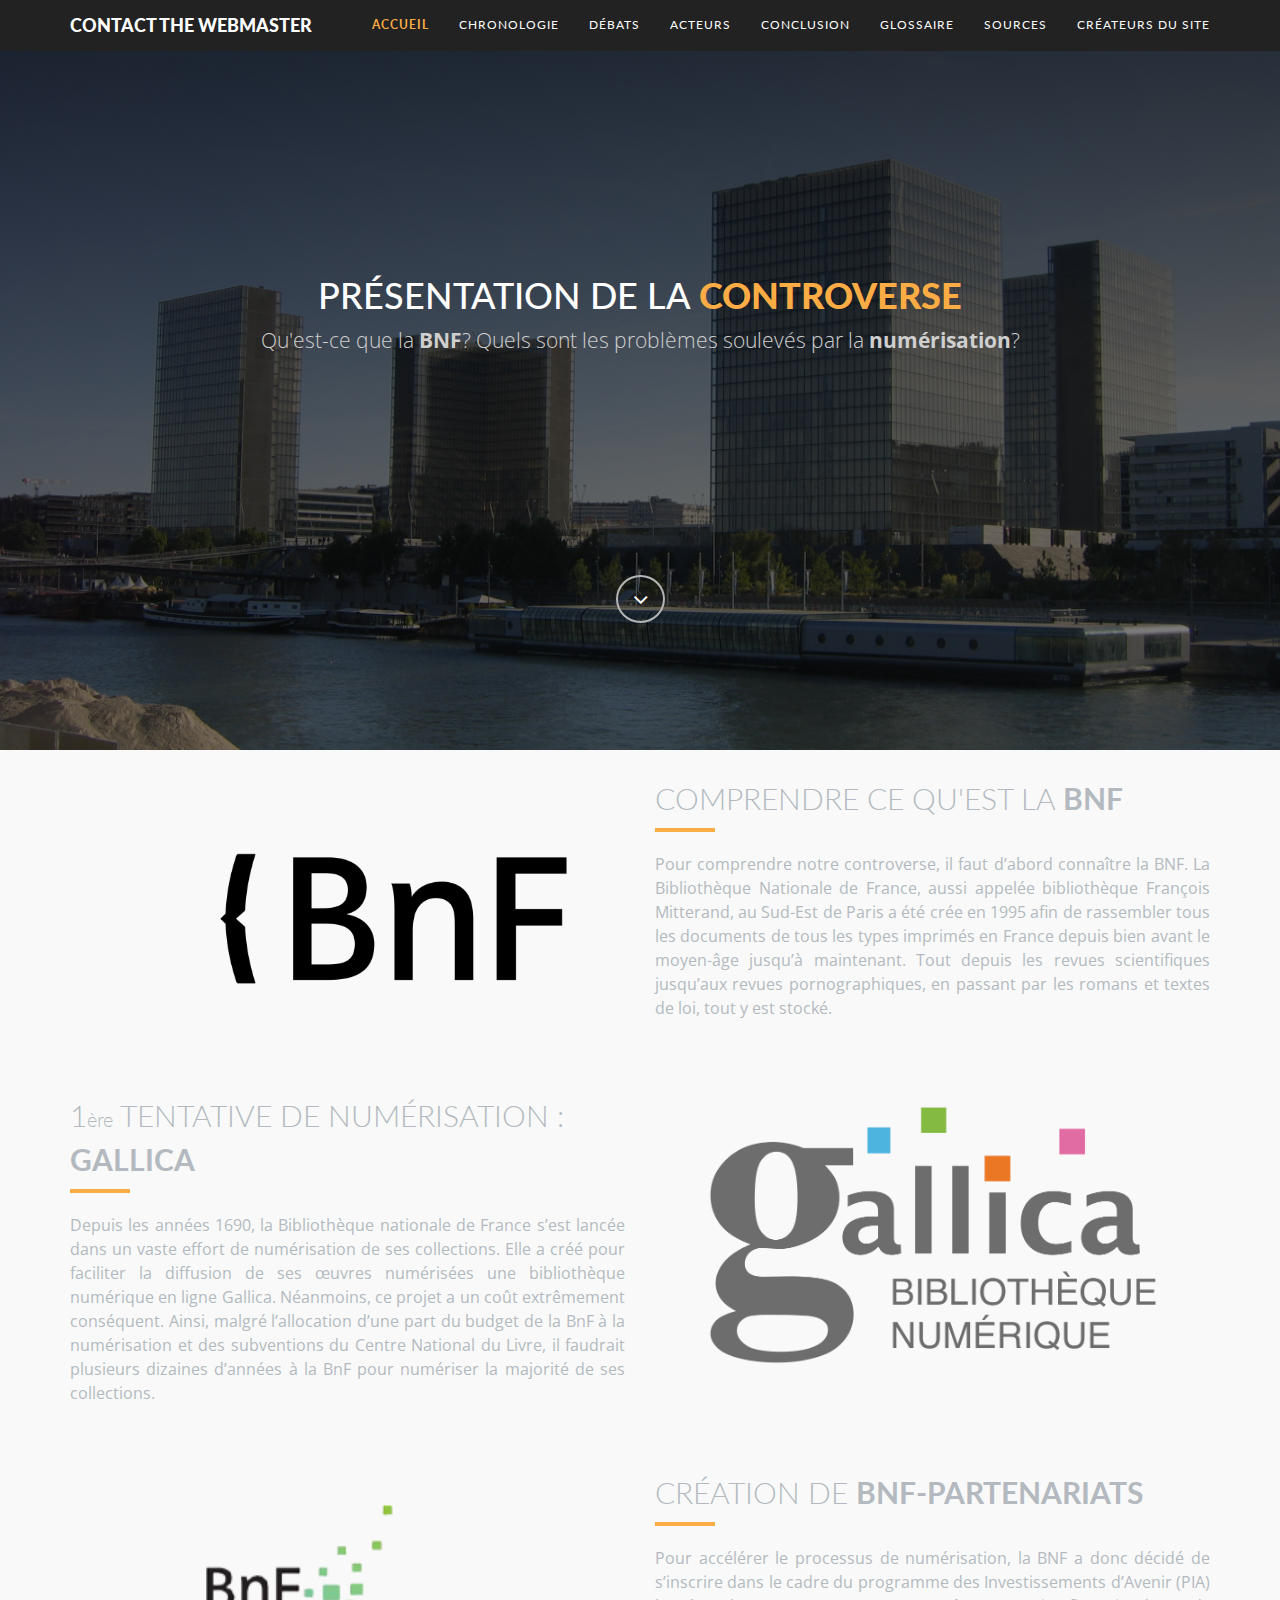
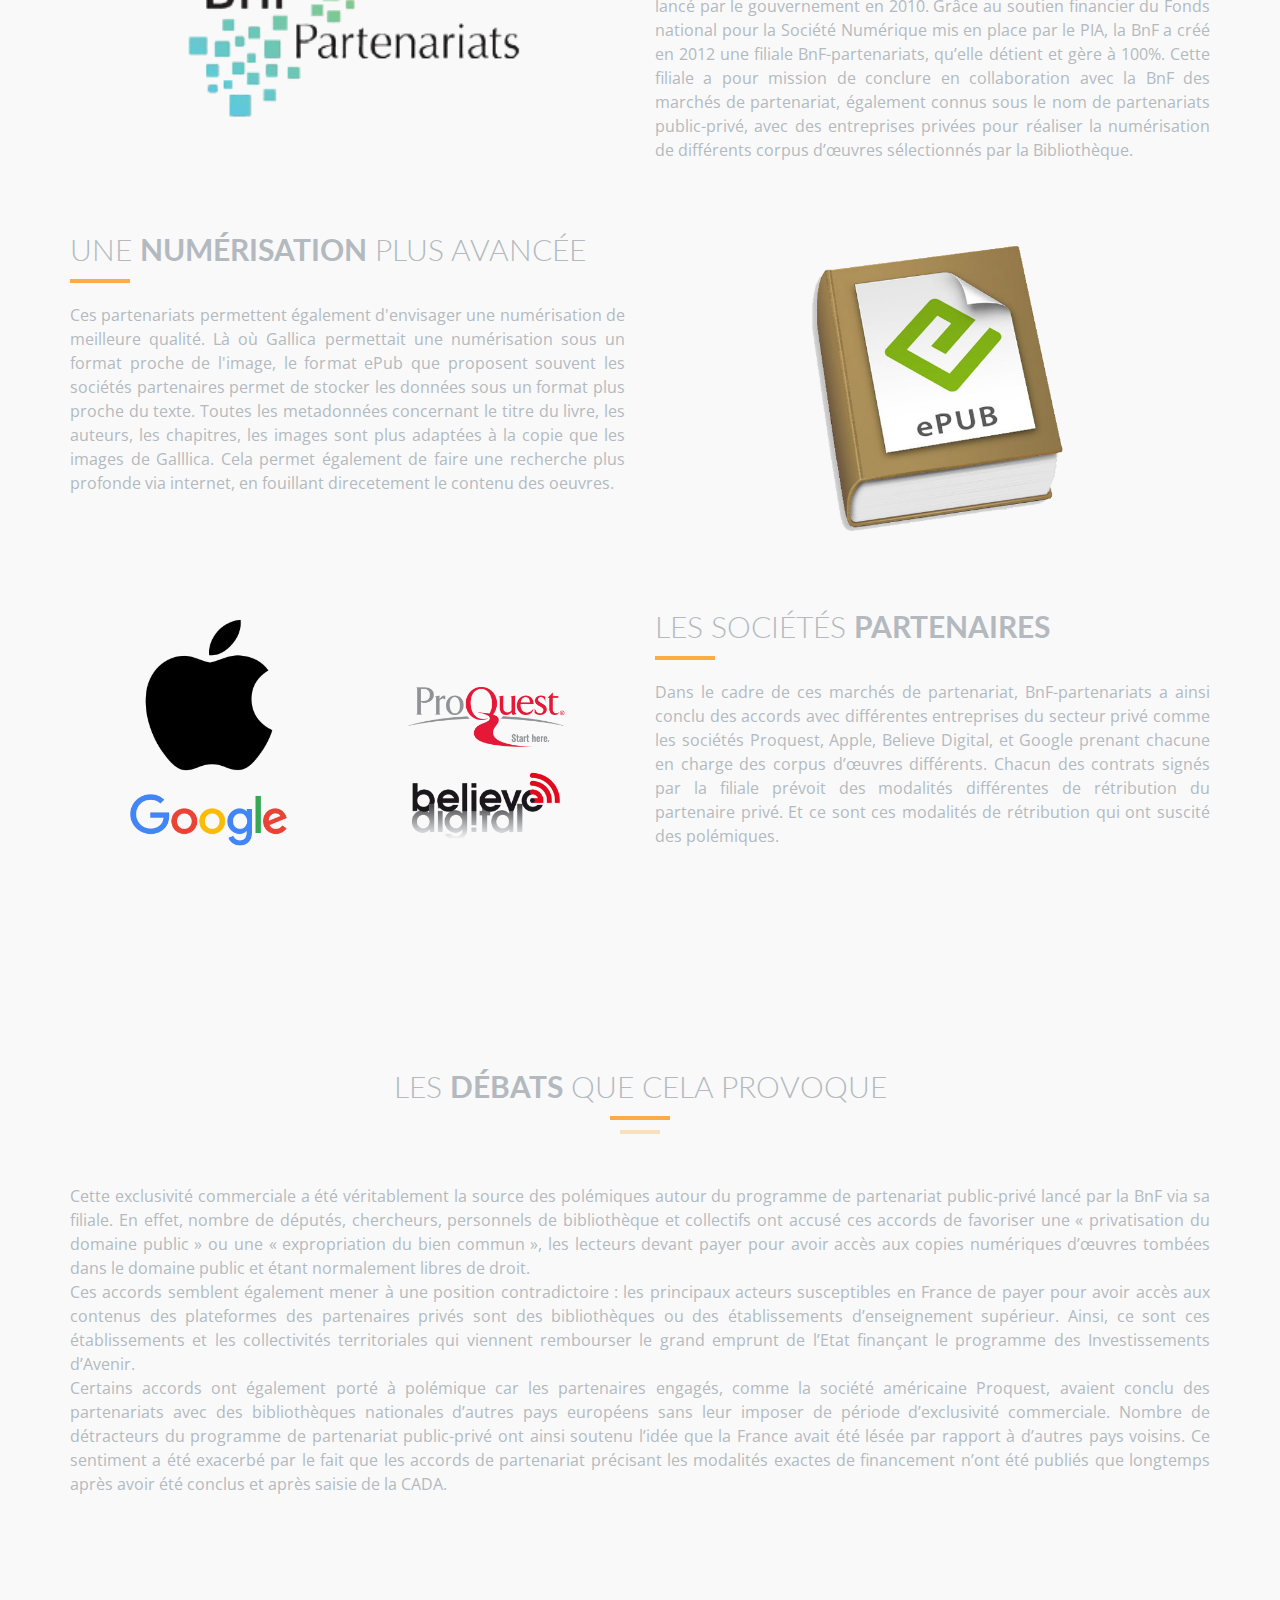
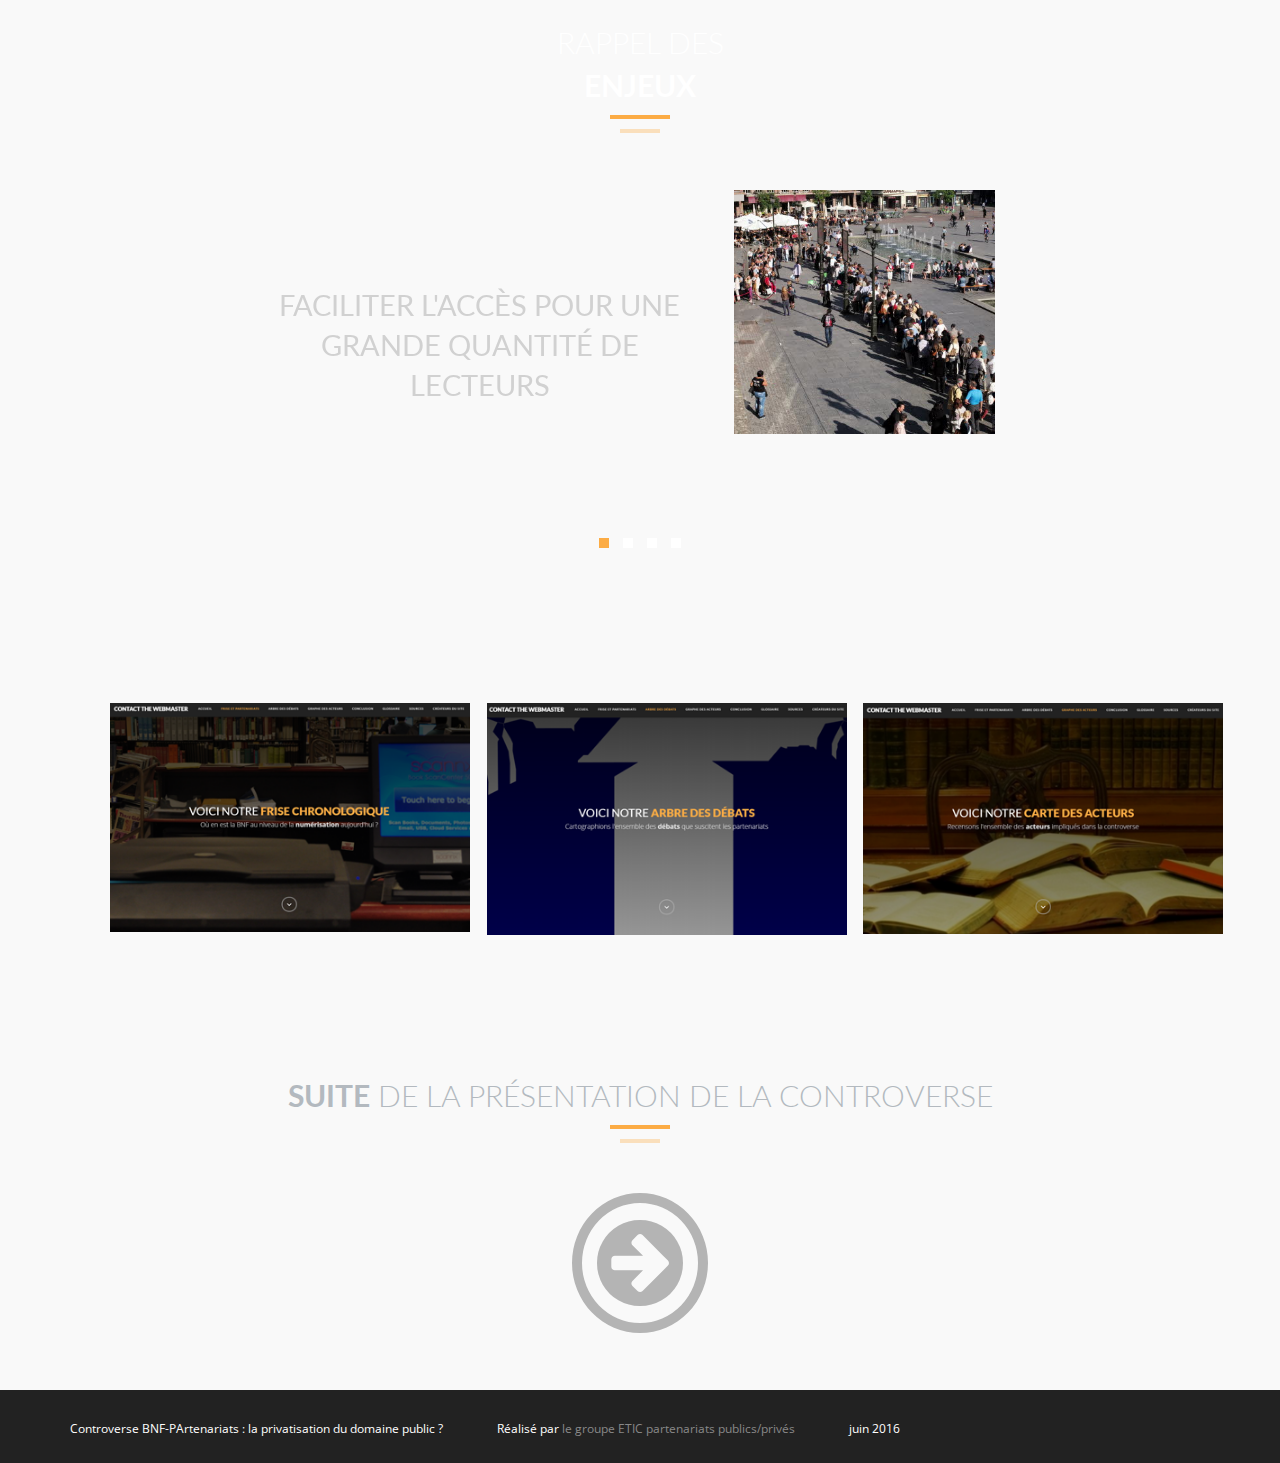
==== commit cf129c76: "site web terminé" ====
--- a/index.html
+++ b/index.html
@@ -60,9 +60,9 @@
                 <div class="collapse navbar-collapse" id="bs-example-navbar-collapse-1">
                   <ul class="nav navbar-nav navbar-right">
                     <li><a href="#tf-acceuil" class="page-scroll">Accueil</a></li>
-                    <li><a href="partenariats.html" class="page-scroll">Frise et Partenariats</a></li>
-                    <li><a href="debats.html" class="page-scroll">Arbre des débats</a></li>
-                    <li><a href="acteurs.html" class="page-scroll">Graphe des acteurs</a></li>
+                    <li><a href="partenariats.html" class="page-scroll">Chronologie</a></li>
+                    <li><a href="debats.html" class="page-scroll">Débats</a></li>
+                    <li><a href="acteurs.html" class="page-scroll">Acteurs</a></li>
                     <li><a href="conclusion.html" class="page-scroll">Conclusion</a></li>
                     <li><a href="glossaire.html" class="page-scroll">Glossaire</a></li>
                     <li><a href="sources.html" class="page-scroll">Sources</a></li>
@@ -86,7 +86,7 @@
                 <div class="container">
                     <div class="row">
                         <div class="col-md-6">
-                            <a href="http://www.bnf.fr/fr/acc/x.accueil.html"><img src="img/logoBNF.png" class="img-responsive" id="logoBNF"></a>
+                            <a href="http://www.bnf.fr/fr/acc/x.accueil.html"><img src="img/logoBNF.png" class="img-responsive" id="logoBNF" alt="BnF"></a>
                         </div>
                         <div class="col-md-6">
                             <div class="about-text">
@@ -124,17 +124,17 @@
                             </div>
                         </div>
                         <div class="col-md-6">
-                            <a href="http://gallica.bnf.fr/"><img src="img/Gallica.png" class="img-responsive" id="Gallicaimg"></a>
-                        </div>
-                    </div>
-                </div>
-            </div>
-
-            <div id="tf-about">
-                <div class="container">
-                    <div class="row">
-                        <div class="col-md-6">
-                            <a href="http://www.bnf.fr/fr/acces_dedies/bnf_partenariats/s.bnf_partenariats_qui.html?first_Art=non"><img src="img/BNF-P.jpg" class="img-responsive" id="BNFPimg"></a>
+                            <a href="http://gallica.bnf.fr/"><img src="img/Gallica.png" class="img-responsive" id="Gallicaimg" alt="Gallica"></a>
+                        </div>
+                    </div>
+                </div>
+            </div>
+
+            <div id="tf-about">
+                <div class="container">
+                    <div class="row">
+                        <div class="col-md-6">
+                            <a href="http://www.bnf.fr/fr/acces_dedies/bnf_partenariats/s.bnf_partenariats_qui.html?first_Art=non"><img src="img/BNF-P.png" class="img-responsive" id="BNFPimg" alt="BnF-Partenariats"></a>
                         </div>
                         <div class="col-md-6">
                             <div class="about-text">
@@ -175,7 +175,7 @@
                             </div>
                         </div>
                         <div class="col-md-6">
-                            <a href="https://fr.wikipedia.org/wiki/EPUB_(format)"><img src="img/epub.jpg" class="img-responsive" id="epubimg"></a>
+                            <a href="https://fr.wikipedia.org/wiki/EPUB_(format)"><img src="img/epub.png" class="img-responsive" id="epubimg" alt="Epub"></a>
                         </div>
                     </div>
                 </div>
@@ -191,8 +191,8 @@
                                     <img src="img/google.png" alt="Google" class="fitin"/>
                                 </div>
                                 <div class="col-md-6 service centerblock">
-                                    <img src="img/proquest.png" alt="Google" class="fitin"/>
-                                    <img src="img/believe-digital.png" alt="Google" class="fitin"/>
+                                    <img src="img/proquest.png" alt="Proquest" class="fitin"/>
+                                    <img src="img/believe-digital.png" alt="Believe Digital" class="fitin"/>
                                 </div>
                             </div>
                         </div>
@@ -229,17 +229,17 @@
                                 députés, chercheurs, personnels de bibliothèque et collectifs ont accusé ces accords de
                                 favoriser une « privatisation du domaine public » ou une « expropriation du bien commun »,
                                 les lecteurs devant payer pour avoir accès aux copies numériques d’œuvres tombées dans le
-                                domaine public et étant normalement libres de droit. Ces accords semblent également
-                                mener à une position contradictoire : les principaux acteurs susceptibles en France de payer
-                                pour avoir accès aux contenus des plateformes des partenaires privés sont des bibliothèques
-                                ou des établissements d’enseignement supérieur. Ainsi, ce sont ces établissements et les
-                                collectivités territoriales qui viennent rembourser le grand emprunt de l’Etat finançant le
-                                programme des Investissements d’Avenir. Certains accords ont également porté à
-                                polémique car les partenaires engagés, comme la société américaine Proquest, avaient
-                                conclu des partenariats avec des bibliothèques nationales d’autres pays européens sans leur
-                                imposer de période d’exclusivité commerciale. Nombre de détracteurs du programme de
-                                partenariat public-privé ont ainsi soutenu l’idée que la France avait été lésée par rapport à
-                                d’autres pays voisins. Ce sentiment a été exacerbé par le fait que les accords de partenariat
+                                domaine public et étant normalement libres de droit.</p>
+								<p class="intro">Ces accords semblent également mener à une position contradictoire : les principaux acteurs
+								susceptibles en France de payer pour avoir accès aux contenus des plateformes des partenaires
+								privés sont des bibliothèques ou des établissements d’enseignement supérieur. Ainsi, ce sont
+								ces établissements et les collectivités territoriales qui viennent rembourser le grand emprunt de
+								l’Etat finançant le programme des Investissements d’Avenir.</p>
+								<p class="intro">Certains accords ont également porté à polémique car les partenaires engagés, comme la société
+								américaine Proquest, avaient conclu des partenariats avec des bibliothèques nationales d’autres
+								pays européens sans leur imposer de période d’exclusivité commerciale. Nombre de détracteurs du
+								programme de partenariat public-privé ont ainsi soutenu l’idée que la France avait été lésée par
+								rapport à d’autres pays voisins. Ce sentiment a été exacerbé par le fait que les accords de partenariat
                                 précisant les modalités exactes de financement n’ont été publiés que longtemps après avoir
                                 été conclus et après saisie de la CADA.</p>
                 </div>
@@ -265,30 +265,25 @@
                                     <div class="item">
                                         <div class="row">
                                             <div class="col-lg-7 centerblock"><h5>Faciliter l'accès pour une grande quantité de lecteurs</h5></div>
-                                            <div class="col-lg-5 centerblock"><img src="img/filedattente.jpg" alt="image manquante : file d'attente"/></div>
+                                            <div class="col-lg-5 centerblock"><img src="img/filedattente.jpg" alt="File d'attente"/></div>
                                         </div>
                                     </div>
                                     <div class="item">
                                         <div class="row">
                                             <div class="col-lg-7 centerblock"><h5>Faciliter la recherche dans le corpus de la bibliothèque</h5></div>
-                                            <div class="col-lg-5 centerblock"><img src="img/recherche.jpg" alt="image manquante : recherche"/></div>
+                                            <div class="col-lg-5 centerblock"><img src="img/recherche.jpg" alt="Indexer les livres"/></div>
                                         </div>
                                     </div>
                                     <div class="item">
                                         <div class="row">
                                             <div class="col-lg-7 centerblock"><h5>Faciliter la reproduction</h5></div>
-                                            <div class="col-lg-5 centerblock"><img src="img/reproduction.jpg" alt="image manquante : reproduction"/></div>
+                                            <div class="col-lg-5 centerblock"><img src="img/reproduction.jpg" alt="Moine copiste"/></div>
                                         </div>
                                     </div>
                                     <div class="item">
                                         <div class="row">
                                             <div class="col-lg-7 centerblock"><h5>Diminuer le coût de la numérisation</h5></div>
-                                            <div class="col-lg-5 centerblock">
-                                                <div class="row">
-                                                    <div class="col-lg-12 cout"><span class="fa fa-book" style="font-size:100px;"></span><span class="fa fa-print" style="font-size:100px;"></span></div>
-                                                    <div class="col-lg-12 cout"><p style="font-size:100px;">=</p></div>
-                                                    <div class="col-lg-12 cout"><span class="fa fa-euro" style="font-size:80px;"></span><span class="fa fa-euro" style="font-size:80px;"></span><span class="fa fa-euro" style="font-size:80px;"></span></div>
-                                                </div>
+                                            <div class="col-lg-5 centerblock"><img src="img/prix.png" alt="Numériser coute cher"/></div>
                                             </div>
                                         </div>
                                     </div>
@@ -309,7 +304,7 @@
                                 <figcaption>
                                     <h3>Frise chronologique</h3>
                                     <span class="salut">Remettons de l'ordre dans nos idées</span>
-                                    <a href="partenariats.html">j'y vais</a>
+                                    <a href="partenariats.html">J'y vais</a>
                                 </figcaption>
                             </figure>
                         </li>
@@ -321,7 +316,7 @@
                                 <figcaption>
                                     <h3>Arbre des débats</h3>
                                     <span class="salut">Recensons l'ensemble des controverses</span>
-                                    <a href="debats.html">j'y vais</a>
+                                    <a href="debats.html">J'y vais</a>
                                 </figcaption>
                             </figure>
                         </li>
@@ -329,11 +324,11 @@
                     <div class="col-lg-4 col-md-4">
                         <li>
                             <figure>
-                                <img src="img/accueil2.png" alt="img01">
+                                <img src="img/acteurs3.png" alt="img01">
                                 <figcaption>
                                     <h3>Carte des acteurs</h3>
                                     <span class="salut">Distinguons les différents acteurs et leurs relations</span>
-                                    <a href="acteurs">j'y vais</a>
+                                    <a href="acteurs.html">J'y vais</a>
                                 </figcaption>
                             </figure>
                         </li>
--- a/CSS_Files/style2.css
+++ b/CSS_Files/style2.css
@@ -40,13 +40,16 @@
 	line-height: 24px;
 	font-family: 'Open Sans', sans-serif;
 	text-align: justify;
+	margin-top: 0;
 }
 
 .debate p{
 	padding: 2.5%;
-	font-size: 12;
+	font-size: 16;
 	font-weight: 500;
 	line-height: 150%;
+	max-height: 250px;
+	overflow-y: auto;
 }
 
 .debate div{
@@ -105,7 +108,7 @@
 #tf-menu.navbar-default .navbar-nav > li > a {
 	text-transform: uppercase;
 	color: #FFF;
-	font-size: 9px;
+	font-size: 12px;
 	letter-spacing: 1px;
 }
 .on {
@@ -167,6 +170,87 @@
 	color: #cfcfcf;
 }
 
+#tf-createurs{
+	background: url(../img/createurs.jpg);
+	background-size: cover;
+	background-position: center;
+	background-attachment: fixed;
+	background-repeat: no-repeat;
+	color: #cfcfcf;
+}
+#tf-createurs .overlay{
+	background: -moz-linear-gradient(top,  rgba(0,0,0,0.8) 0%, rgba(0,0,0,0.73) 17%, rgba(0,0,0,0.66) 35%, rgba(0,0,0,0.55) 62%, rgba(0,0,0,0.4) 100%); /* FF3.6+ */
+	background: -webkit-gradient(linear, left top, left bottom, color-stop(0%,rgba(0,0,0,0.8)), color-stop(17%,rgba(0,0,0,0.73)), color-stop(35%,rgba(0,0,0,0.66)), color-stop(62%,rgba(0,0,0,0.55)), color-stop(100%,rgba(0,0,0,0.4))); /* Chrome,Safari4+ */
+	background: -webkit-linear-gradient(top,  rgba(0,0,0,0.8) 0%,rgba(0,0,0,0.73) 17%,rgba(0,0,0,0.66) 35%,rgba(0,0,0,0.55) 62%,rgba(0,0,0,0.4) 100%); /* Chrome10+,Safari5.1+ */
+	background: -o-linear-gradient(top,  rgba(0,0,0,0.8) 0%,rgba(0,0,0,0.73) 17%,rgba(0,0,0,0.66) 35%,rgba(0,0,0,0.55) 62%,rgba(0,0,0,0.4) 100%); /* Opera 11.10+ */
+	background: -ms-linear-gradient(top,  rgba(0,0,0,0.8) 0%,rgba(0,0,0,0.73) 17%,rgba(0,0,0,0.66) 35%,rgba(0,0,0,0.55) 62%,rgba(0,0,0,0.4) 100%); /* IE10+ */
+	background: linear-gradient(to bottom,  rgba(0,0,0,0.8) 0%,rgba(0,0,0,0.73) 17%,rgba(0,0,0,0.66) 35%,rgba(0,0,0,0.55) 62%,rgba(0,0,0,0.4) 100%); /* W3C */
+	filter: progid:DXImageTransform.Microsoft.gradient( startColorstr='#cc000000', endColorstr='#66000000',GradientType=0 ); /* IE6-9 */
+	height: 750px;
+	background-attachment: fixed;
+}
+
+#tf-conclusion{
+	background: url(../conclusion.jpg);
+	background-size: cover;
+	background-position: center;
+	background-attachment: fixed;
+	background-repeat: no-repeat;
+	color: #cfcfcf;
+}
+#tf-conclusion .overlay{
+	background: -moz-linear-gradient(top,  rgba(0,0,0,0.8) 0%, rgba(0,0,0,0.73) 17%, rgba(0,0,0,0.66) 35%, rgba(0,0,0,0.55) 62%, rgba(0,0,0,0.4) 100%); /* FF3.6+ */
+	background: -webkit-gradient(linear, left top, left bottom, color-stop(0%,rgba(0,0,0,0.8)), color-stop(17%,rgba(0,0,0,0.73)), color-stop(35%,rgba(0,0,0,0.66)), color-stop(62%,rgba(0,0,0,0.55)), color-stop(100%,rgba(0,0,0,0.4))); /* Chrome,Safari4+ */
+	background: -webkit-linear-gradient(top,  rgba(0,0,0,0.8) 0%,rgba(0,0,0,0.73) 17%,rgba(0,0,0,0.66) 35%,rgba(0,0,0,0.55) 62%,rgba(0,0,0,0.4) 100%); /* Chrome10+,Safari5.1+ */
+	background: -o-linear-gradient(top,  rgba(0,0,0,0.8) 0%,rgba(0,0,0,0.73) 17%,rgba(0,0,0,0.66) 35%,rgba(0,0,0,0.55) 62%,rgba(0,0,0,0.4) 100%); /* Opera 11.10+ */
+	background: -ms-linear-gradient(top,  rgba(0,0,0,0.8) 0%,rgba(0,0,0,0.73) 17%,rgba(0,0,0,0.66) 35%,rgba(0,0,0,0.55) 62%,rgba(0,0,0,0.4) 100%); /* IE10+ */
+	background: linear-gradient(to bottom,  rgba(0,0,0,0.8) 0%,rgba(0,0,0,0.73) 17%,rgba(0,0,0,0.66) 35%,rgba(0,0,0,0.55) 62%,rgba(0,0,0,0.4) 100%); /* W3C */
+	filter: progid:DXImageTransform.Microsoft.gradient( startColorstr='#cc000000', endColorstr='#66000000',GradientType=0 ); /* IE6-9 */
+	height: 750px;
+	background-attachment: fixed;
+}
+
+#tf-glossaire{
+	background: url(../glossaire.jpg);
+	background-size: cover;
+	background-position: center;
+	background-attachment: fixed;
+	background-repeat: no-repeat;
+	color: #cfcfcf;
+}
+
+#tf-glossaire .overlay{
+	background: -moz-linear-gradient(top,  rgba(0,0,0,0.8) 0%, rgba(0,0,0,0.73) 17%, rgba(0,0,0,0.66) 35%, rgba(0,0,0,0.55) 62%, rgba(0,0,0,0.4) 100%); /* FF3.6+ */
+	background: -webkit-gradient(linear, left top, left bottom, color-stop(0%,rgba(0,0,0,0.8)), color-stop(17%,rgba(0,0,0,0.73)), color-stop(35%,rgba(0,0,0,0.66)), color-stop(62%,rgba(0,0,0,0.55)), color-stop(100%,rgba(0,0,0,0.4))); /* Chrome,Safari4+ */
+	background: -webkit-linear-gradient(top,  rgba(0,0,0,0.8) 0%,rgba(0,0,0,0.73) 17%,rgba(0,0,0,0.66) 35%,rgba(0,0,0,0.55) 62%,rgba(0,0,0,0.4) 100%); /* Chrome10+,Safari5.1+ */
+	background: -o-linear-gradient(top,  rgba(0,0,0,0.8) 0%,rgba(0,0,0,0.73) 17%,rgba(0,0,0,0.66) 35%,rgba(0,0,0,0.55) 62%,rgba(0,0,0,0.4) 100%); /* Opera 11.10+ */
+	background: -ms-linear-gradient(top,  rgba(0,0,0,0.8) 0%,rgba(0,0,0,0.73) 17%,rgba(0,0,0,0.66) 35%,rgba(0,0,0,0.55) 62%,rgba(0,0,0,0.4) 100%); /* IE10+ */
+	background: linear-gradient(to bottom,  rgba(0,0,0,0.8) 0%,rgba(0,0,0,0.73) 17%,rgba(0,0,0,0.66) 35%,rgba(0,0,0,0.55) 62%,rgba(0,0,0,0.4) 100%); /* W3C */
+	filter: progid:DXImageTransform.Microsoft.gradient( startColorstr='#cc000000', endColorstr='#66000000',GradientType=0 ); /* IE6-9 */
+	height: 750px;
+	background-attachment: fixed;
+}
+#tf-sources{
+	background: url(../img/sources.gif);
+	background-size: cover;
+	background-position: center;
+	background-attachment: fixed;
+	background-repeat: no-repeat;
+	color: #cfcfcf;
+}
+
+#tf-sources .overlay{
+	background: -moz-linear-gradient(top,  rgba(0,0,0,0.8) 0%, rgba(0,0,0,0.73) 17%, rgba(0,0,0,0.66) 35%, rgba(0,0,0,0.55) 62%, rgba(0,0,0,0.4) 100%); /* FF3.6+ */
+	background: -webkit-gradient(linear, left top, left bottom, color-stop(0%,rgba(0,0,0,0.8)), color-stop(17%,rgba(0,0,0,0.73)), color-stop(35%,rgba(0,0,0,0.66)), color-stop(62%,rgba(0,0,0,0.55)), color-stop(100%,rgba(0,0,0,0.4))); /* Chrome,Safari4+ */
+	background: -webkit-linear-gradient(top,  rgba(0,0,0,0.8) 0%,rgba(0,0,0,0.73) 17%,rgba(0,0,0,0.66) 35%,rgba(0,0,0,0.55) 62%,rgba(0,0,0,0.4) 100%); /* Chrome10+,Safari5.1+ */
+	background: -o-linear-gradient(top,  rgba(0,0,0,0.8) 0%,rgba(0,0,0,0.73) 17%,rgba(0,0,0,0.66) 35%,rgba(0,0,0,0.55) 62%,rgba(0,0,0,0.4) 100%); /* Opera 11.10+ */
+	background: -ms-linear-gradient(top,  rgba(0,0,0,0.8) 0%,rgba(0,0,0,0.73) 17%,rgba(0,0,0,0.66) 35%,rgba(0,0,0,0.55) 62%,rgba(0,0,0,0.4) 100%); /* IE10+ */
+	background: linear-gradient(to bottom,  rgba(0,0,0,0.8) 0%,rgba(0,0,0,0.73) 17%,rgba(0,0,0,0.66) 35%,rgba(0,0,0,0.55) 62%,rgba(0,0,0,0.4) 100%); /* W3C */
+	filter: progid:DXImageTransform.Microsoft.gradient( startColorstr='#cc000000', endColorstr='#66000000',GradientType=0 ); /* IE6-9 */
+	height: 750px;
+	background-attachment: fixed;
+}
+
 #tf-home .overlay{
 	background: -moz-linear-gradient(top,  rgba(0,0,0,0.8) 0%, rgba(0,0,0,0.73) 17%, rgba(0,0,0,0.66) 35%, rgba(0,0,0,0.55) 62%, rgba(0,0,0,0.4) 100%); /* FF3.6+ */
 	background: -webkit-gradient(linear, left top, left bottom, color-stop(0%,rgba(0,0,0,0.8)), color-stop(17%,rgba(0,0,0,0.73)), color-stop(35%,rgba(0,0,0,0.66)), color-stop(62%,rgba(0,0,0,0.55)), color-stop(100%,rgba(0,0,0,0.4))); /* Chrome,Safari4+ */
@@ -233,7 +317,7 @@
 }
 /* About Section */
 #tf-about{
-	padding: 80px 0;
+	padding: 3% 0;
 }
 ul.about-list{ margin: 30px 0 0 ;}
 ul.about-list li{
@@ -257,9 +341,23 @@
 #logoBNF{
 	width: 600px;
 	margin: auto;
+	padding-left: 100px;
 	display: inline-table;
 	align-items: center;
 	float: none;
+}
+#logoTelec{
+	width: 40%;
+	margin: auto;
+	display: inline-table;
+	margin-left: 50%;
+	align-items: center;
+	float: left;
+}
+
+#logoTelec:hover{
+	border: 8px solid #FCAC45;
+	/*transition: 1s;*/
 }
 #Gallicaimg{
 	width: 450px;
@@ -291,7 +389,7 @@
 }
 /* Team Section */
 #tf-team{
-	background: url(../img/03.jpg);
+	background: url(../img/createurs.jpg);
 	background-size: cover;
 	background-position: center;
 	background-attachment: fixed;
@@ -319,24 +417,46 @@
 }
 
 .debate h2{
+	font-weight:50;
+	font-size: 100%;
+	line-height: 100%;
+	word-wrap: break-word;
+}
+
+.debate h4{
 	font-weight:50;
 	font-size: 150%;
 	line-height: 100%;
 	word-wrap: break-word;
 }
 
-.debate h4{
-	font-weight:50;
-	font-size: 200%;
-	line-height: 100%;
-	word-wrap: break-word;
+.debate hr{
+	border-color: #fcac45;
+	border-width: 4px;
+	width: 40px;
+	float: left;
+	clear: both;
 }
 
 .mycontainer{
 	position: relative;
 }
 
+.nicomede{
+	vertical-align: baseline;
+	border-radius: 50px;
+	border-width: 10px;
+	border-style: solid;
+	border-color: #222222;
+	height: 585px;
+	transition: 1s;
+	box-shadow: 20px 20px 10px #888888;
+	display:none;
+}
+
 .nicomede1 {
+
+	height: 585px;
 	/*max-height: 70vh;//devrait fonctionner pour le contenu de la div aussi, ce qui n'est pas le cas*/
 	/*ne pas toucher : il en faut au moins 1 qui prenne de l'espace en hauteur sur la page*/
 }
@@ -353,6 +473,8 @@
 	top: 0;
 	left: 0;
 	display: none;
+	box-shadow: 20px 20px 10px #888888;
+	height: 585px;
 }
 
 .nicomede3{
@@ -394,7 +516,7 @@
 	border: 4px solid transparent;
 	transition: all 0.5s;
 }
-#tf-team .item .thumbnail:hover>img.img-circle.team-img{
+#tf-team .item .thumbnail a:hover>img.img-circle.team-img{
 	border: 4px solid #FCAC45;
 }
 #tf-team .thumbnail {
@@ -433,7 +555,8 @@
 
 /* Services Section */
 #tf-services{
-	padding: 80px 0;
+	padding-top: 2.5%;
+	padding-bottom: 2%;
 }
 
 .space{
@@ -608,6 +731,25 @@
 	background-repeat: no-repeat;
 	color: #ffffff;
 }
+.tf-testimonials3{
+	background: url(../glossaire.jpg);
+	background-size: cover;
+	background-position: center;
+	background-attachment: fixed;
+	background-repeat: no-repeat;
+	color: #ffffff;
+}
+.tf-testimonials3 .overlay{
+	background: -moz-linear-gradient(top,  rgba(0,0,0,0.8) 0%, rgba(0,0,0,0.73) 17%, rgba(0,0,0,0.66) 35%, rgba(0,0,0,0.55) 62%, rgba(0,0,0,0.4) 100%); /* FF3.6+ */
+	background: -webkit-gradient(linear, left top, left bottom, color-stop(0%,rgba(0,0,0,0.8)), color-stop(17%,rgba(0,0,0,0.73)), color-stop(35%,rgba(0,0,0,0.66)), color-stop(62%,rgba(0,0,0,0.55)), color-stop(100%,rgba(0,0,0,0.4))); /* Chrome,Safari4+ */
+	background: -webkit-linear-gradient(top,  rgba(0,0,0,0.8) 0%,rgba(0,0,0,0.73) 17%,rgba(0,0,0,0.66) 35%,rgba(0,0,0,0.55) 62%,rgba(0,0,0,0.4) 100%); /* Chrome10+,Safari5.1+ */
+	background: -o-linear-gradient(top,  rgba(0,0,0,0.8) 0%,rgba(0,0,0,0.73) 17%,rgba(0,0,0,0.66) 35%,rgba(0,0,0,0.55) 62%,rgba(0,0,0,0.4) 100%); /* Opera 11.10+ */
+	background: -ms-linear-gradient(top,  rgba(0,0,0,0.8) 0%,rgba(0,0,0,0.73) 17%,rgba(0,0,0,0.66) 35%,rgba(0,0,0,0.55) 62%,rgba(0,0,0,0.4) 100%); /* IE10+ */
+	background: linear-gradient(to bottom,  rgba(0,0,0,0.8) 0%,rgba(0,0,0,0.73) 17%,rgba(0,0,0,0.66) 35%,rgba(0,0,0,0.55) 62%,rgba(0,0,0,0.4) 100%); /* W3C */
+	filter: progid:DXImageTransform.Microsoft.gradient( startColorstr='#cc000000', endColorstr='#66000000',GradientType=0 ); /* IE6-9 */
+	padding: 80px 0;
+	background-attachment: fixed;
+}
 
 #tf-testimonials .overlay{
 	background: -moz-linear-gradient(top,  rgba(0,0,0,0.8) 0%, rgba(0,0,0,0.73) 17%, rgba(0,0,0,0.66) 35%, rgba(0,0,0,0.55) 62%, rgba(0,0,0,0.4) 100%); /* FF3.6+ */
@@ -643,6 +785,40 @@
 	width: 100%;
 	margin: auto;
 	padding: inherit;
+}
+#testimonial3 {
+	padding: 30px 0;
+}
+#testimonial3 .item{
+    display: block;
+    width: 100%;
+    height: auto;
+	margin: auto;
+	padding: 5px;
+}
+
+#testimonial3 .item h5 {
+	font-weight: 400;
+	margin: auto;
+	font-size: 180%;
+	line-height: 40px;
+	color: #d1d1d1;
+	display: table-cell;
+	text-align: center;
+}
+#testimonial3 .item p {
+	text-align: justify;
+}
+#testimonial3 img {
+	width: 100%;
+	margin: auto;
+	padding: inherit;
+}
+.perso2{
+
+}
+.perso{
+	text-align: justify;
 }
 
 .cout{
@@ -764,12 +940,18 @@
 	outline: none;
 	outline-offset: none;
 }
+
+#tf-frise{
+	margin-top: 5%;
+	margin-bottom: 0;
+}
 #debateimg{
-	border-radius:30%;
-	padding: 10px;
-	max-width: 100%;
-}
-#imgcontainer{
+	border-radius:10%;
+	max-height: 150px;
+	max-width: 300px;
+	margin: 5%;
+}
+.imgcontainer{
 	border-radius:10%;
 	padding: 3%;
 	margin-bottom:5%;
@@ -779,30 +961,62 @@
 	border-style: solid;
 }
 #arbre_total{
+	background: url(../img/arbre.png);
 	margin-left: 15%;
 	width:800px;
-	height:2702px;
-	background: url('img/arbre.png') 0 0px;
-	/*clip: rect(0, 800px, 450px, 0);*/
-	/* clip: shape(top, right, bottom, left);  'rect' is the only available option */
+	height:450px;
+	background-position: center;
+	background-attachment: inherit;
+	background-repeat: no-repeat;
+	background-position: 0px 0px;
+	box-shadow: 20px 20px 10px #888888;
 }
 
 #arbre_test{
-	background: url(BNF1.jpg);
-	background-size: cover;
-	background-position: center;
-	background-attachment: fixed;
-	background-repeat: no-repeat;
-	/*margin-left: 15%;
-	width:800px;
-	height:450px;
-	background:url('BNF1.jpg');*/
-}
-
-#M:hover ~#arbre_total{
-	background: url('img/arbre.png') 0 -800px;
-}
-
+	background: url(../img/arbre.png);
+	width: 800px;
+	height: 450px;
+	background-position: center;
+	background-attachment: inherit;
+	background-repeat: no-repeat;
+	background-position: 0px -450px;
+	margin-left: 15%;
+}
+
+.pres_arbre{
+	text-align: center;
+	font-size: 20;
+	font-weight: 400;
+	border-radius:5%;
+	padding: 3%;
+	max-width: 100%;
+	border-width: 50%;
+	border-color:#fcac45;
+	color: #ffffff;
+	border-style: solid;
+	margin-bottom: 1%;
+	background-color: #222222;
+}
+
+.donotmiss{
+	font-size: 30;
+	font-weight: 900;
+}
+.area{
+	display: block;
+	background-color: #222222;
+}
+.overlay_acteurs{
+	background: -moz-linear-gradient(top,  rgba(0,0,0,0.8) 0%, rgba(0,0,0,0.73) 17%, rgba(0,0,0,0.66) 35%, rgba(0,0,0,0.55) 62%, rgba(0,0,0,0.4) 100%); /* FF3.6+ */
+	background: -webkit-gradient(linear, left top, left bottom, color-stop(0%,rgba(0,0,0,0.8)), color-stop(17%,rgba(0,0,0,0.73)), color-stop(35%,rgba(0,0,0,0.66)), color-stop(62%,rgba(0,0,0,0.55)), color-stop(100%,rgba(0,0,0,0.4))); /* Chrome,Safari4+ */
+	background: -webkit-linear-gradient(top,  rgba(0,0,0,0.8) 0%,rgba(0,0,0,0.73) 17%,rgba(0,0,0,0.66) 35%,rgba(0,0,0,0.55) 62%,rgba(0,0,0,0.4) 100%); /* Chrome10+,Safari5.1+ */
+	background: -o-linear-gradient(top,  rgba(0,0,0,0.8) 0%,rgba(0,0,0,0.73) 17%,rgba(0,0,0,0.66) 35%,rgba(0,0,0,0.55) 62%,rgba(0,0,0,0.4) 100%); /* Opera 11.10+ */
+	background: -ms-linear-gradient(top,  rgba(0,0,0,0.8) 0%,rgba(0,0,0,0.73) 17%,rgba(0,0,0,0.66) 35%,rgba(0,0,0,0.55) 62%,rgba(0,0,0,0.4) 100%); /* IE10+ */
+	background: linear-gradient(to bottom,  rgba(0,0,0,0.8) 0%,rgba(0,0,0,0.73) 17%,rgba(0,0,0,0.66) 35%,rgba(0,0,0,0.55) 62%,rgba(0,0,0,0.4) 100%); /* W3C */
+	filter: progid:DXImageTransform.Microsoft.gradient( startColorstr='#cc000000', endColorstr='#66000000',GradientType=0 ); /* IE6-9 */
+	background-attachment: fixed;
+	padding: 80px 0;
+}
 #image_acteurs{
 	margin-right: 5%;
 	border-radius: 50px;
@@ -811,44 +1025,26 @@
 	border-color: #222222;
 	display: block;
 }
-#comission_eur:hover ~ .nicomede2{
-	display: none;
-}
-#ministere:hover ~ #image_acteurs{
-	display: none;
-}
-#savoircom1:hover ~ #image_acteurs{
-	display: none;
-}
-#interassociation:hover ~ #image_acteurs{
-	display: none;
-}
-#bnf_acteur:hover ~ #image_acteurs{
-	display: none;
-}
-#bnfpartenariat_acteur:hover ~ #image_acteurs{
-	display: none;
-}
-#proquest_acteur:hover ~ #image_acteurs{
-	display: none;
-}
-#apple_acteur:hover ~ #image_acteurs{
-	display: none;
-}
-#believe_acteur:hover ~ #image_acteurs{
-	display: none;
-}
-#comission_educ:hover ~ #image_acteurs{
-	display: none;
-}
-#cada:hover ~ #image_acteurs{
-	display: none;
-}
-#consnatnum:hover ~ #image_acteurs{
-	display: none;
-}
-
-
+
+p.intro2{
+	font-size: 18px;
+	line-height: 35px;
+	font-family: 'Open Sans', sans-serif;
+	text-align: center;
+	margin-top: 0;
+}
+p.intro3{
+	font-size: 20px;
+	line-height: 35px;
+	font-family: 'Open Sans', sans-serif;
+	text-align: justify;
+	margin-top: 0;
+	width: 80%;
+}
+.ressources{
+	vertical-align: baseline;
+
+}
 /* Footer */
 nav#footer{
 	background: #222222;
